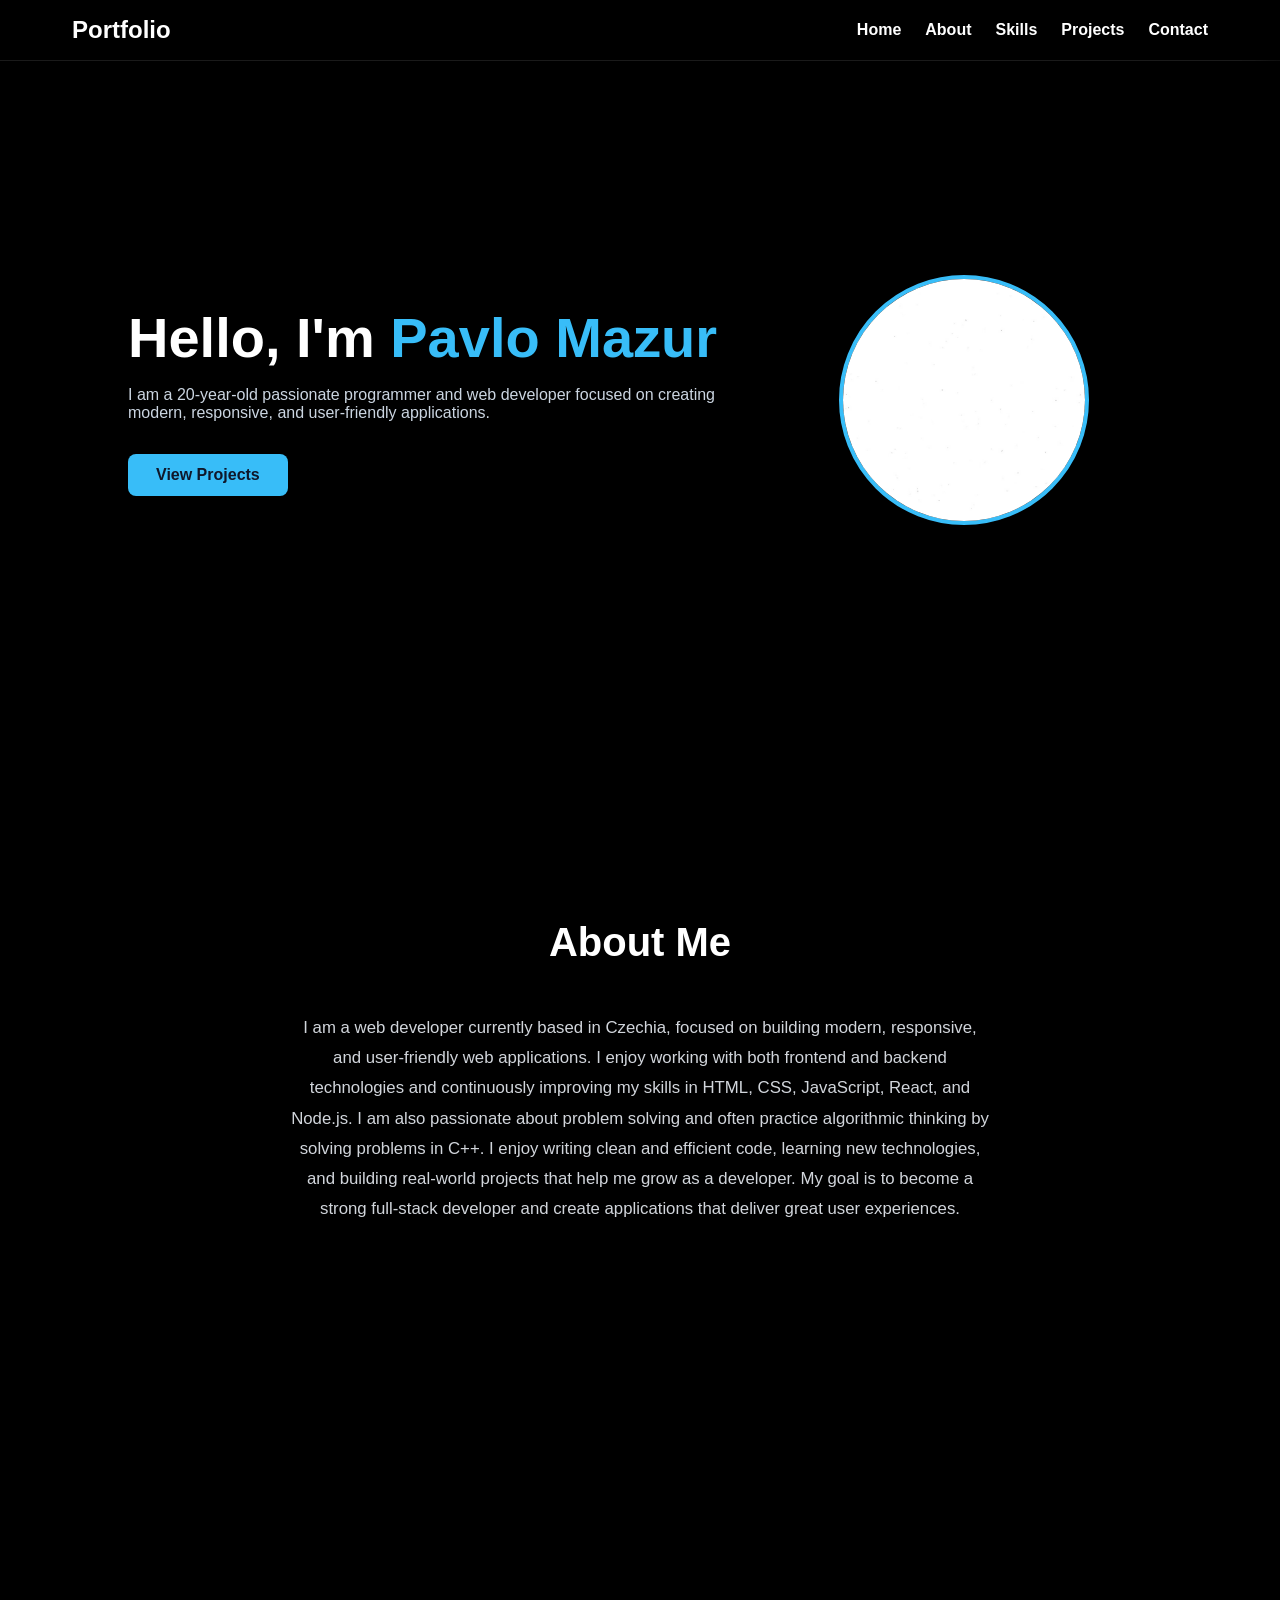
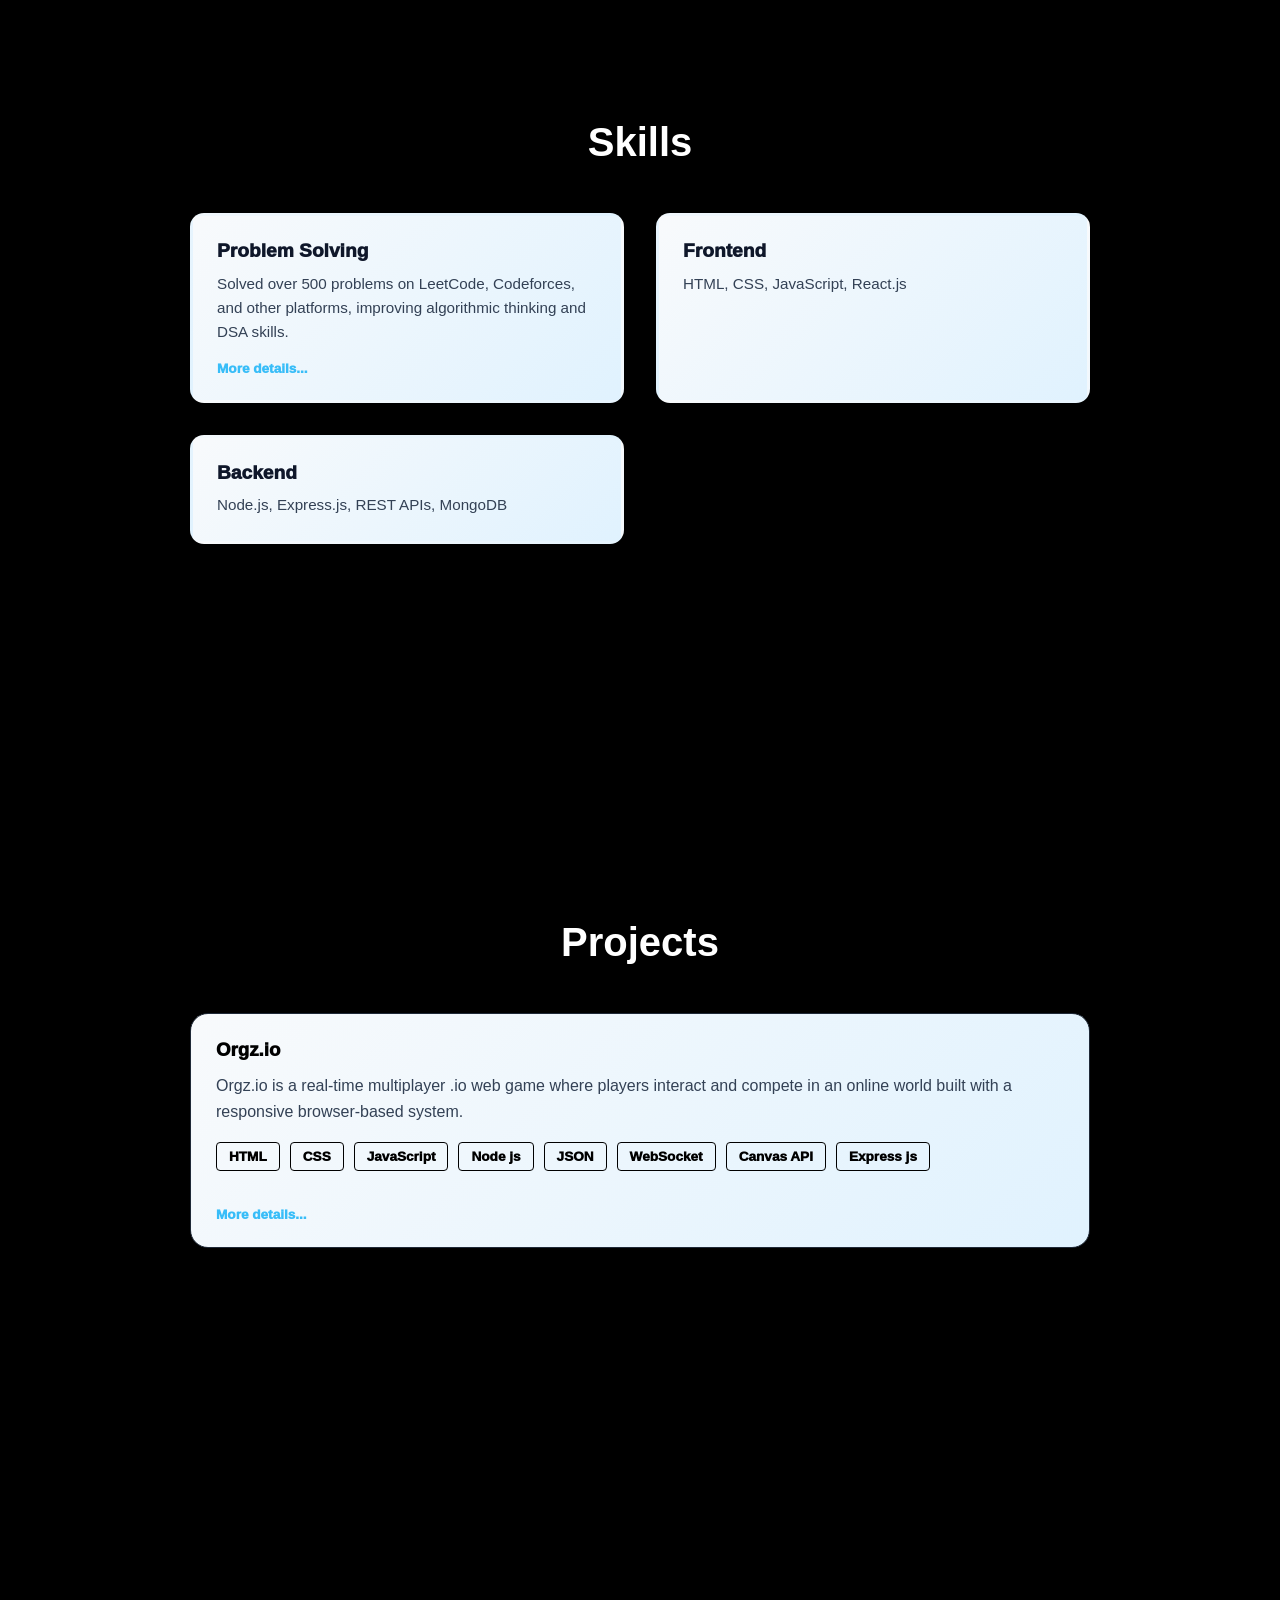
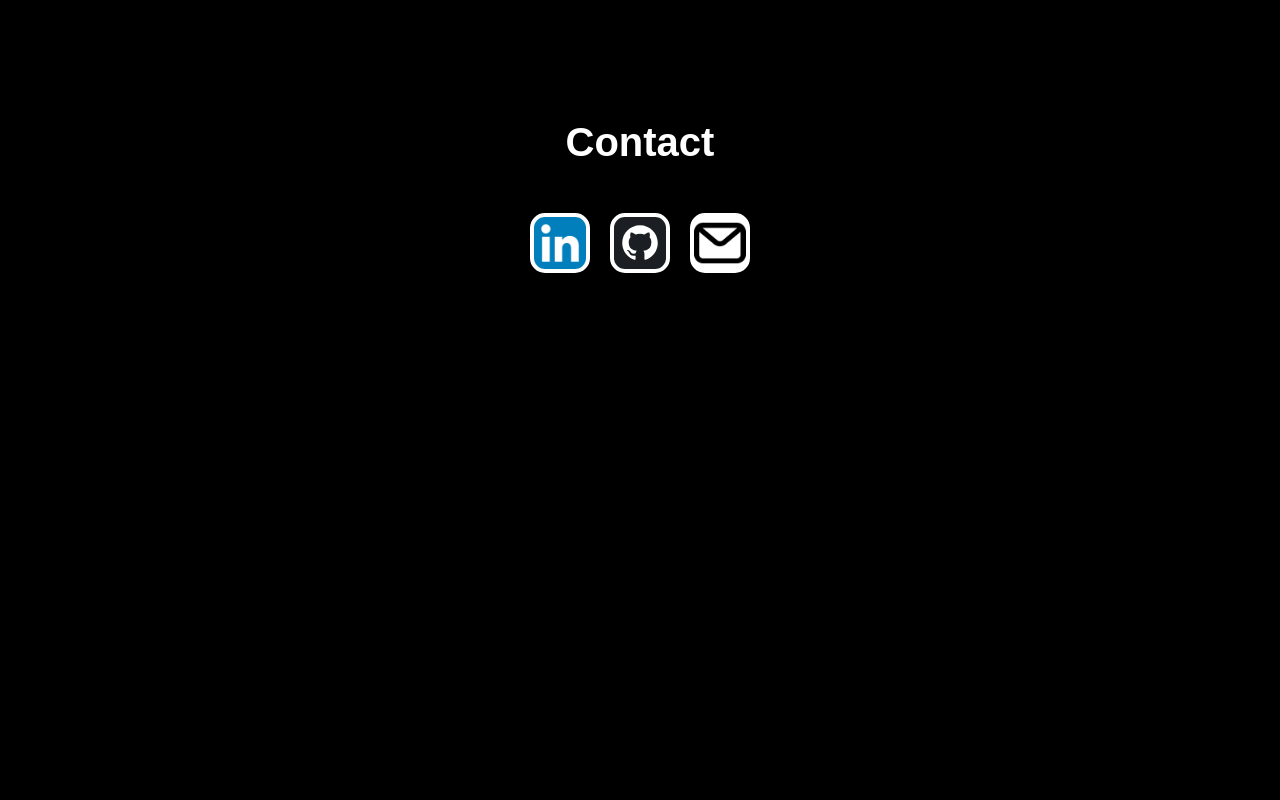
==== index.html @ 40c31b26 "rename hmtl file" ====
<!DOCTYPE html>
<html lang="en">
<head>
    <meta charset="UTF-8">
    <meta name="viewport" content="width=device-width, initial-scale=1.0">
    <title>Document</title>
    <link rel="stylesheet" href="portfolio.css">

</head>
<body>
    
  <header>
    <nav>
      <div class="logo">Portfolio</div>
      <ul class="nav-links">
        <li><a href="#home">Home</a></li>
        <li><a href="#about">About</a></li>
        <li><a href="#skills">Skills</a></li>
        <li><a href="#projects">Projects</a></li>
        <li><a href="#contact">Contact</a></li>
      </ul>
    </nav>
  </header>

  <section class="hero" id="home">
    <div class="hero-container">

        <div class="hero-text">
        <h1>Hello, I'm <span>Pavlo Mazur</span></h1>
        <p>
        I am a 20-year-old passionate programmer and web developer focused on creating modern, responsive, and user-friendly applications.
        </p>
        <a href="#projects" class="btn">View Projects</a>
        </div>

        <div class="hero-image">
        <img src="portfolio.jpg" alt="Profile">        
        </div>

    </div>
  </section>


  
  <section id="about">
    <h2 class="section-title">About Me</h2>

    <div class="about-text">
    <p>
    I am a web developer currently based in Czechia, focused on building modern, responsive, and user-friendly web applications. I enjoy working with both frontend and backend technologies and continuously improving my skills in HTML, CSS, JavaScript, React, and Node.js. I am also passionate about problem solving and often practice algorithmic thinking by solving problems in C++.

    I enjoy writing clean and efficient code, learning new technologies, and building real-world projects that help me grow as a developer. My goal is to become a strong full-stack developer and create applications that deliver great user experiences.
    </p>
    </div>
  </section>







  <section id="skills">
    
    <h2 class="section-title">Skills</h2>

    <div class="skills-container">

        <div class="skills-grid">

            <div class="skill-card">
                <h3>Problem Solving</h3>
                <p>
                Solved over 500 problems on LeetCode, Codeforces, and other platforms,
                improving algorithmic thinking and DSA skills.
                </p>
                <div class="skill-card-more-container">
                    <span class="skill-card-more">More details...</span>
                </div>
            </div>
            <div class="skill-card">
                <h3>Frontend</h3>
                <p>
                HTML, CSS, JavaScript, React.js
                </p>
            </div>
            <div class="skill-card">
                <h3>Backend</h3>
                <p>
                    Node.js, Express.js, REST APIs, MongoDB
                </p>
            </div>



        </div>

    </div>

  </section>

  <div class="skill-popup" id="skill-popup">
      <div class="skill-close-popup" id="skill-close-popup">✕</div>

      <h3>Problem Solving</h3>

      <div class="code-block">
          <h2>LeetCode</h2>
          <img src="images/code/leetcode.png" alt="LeetCode profile screenshot">
      </div>

      <div class="code-description">
          <p>
            Problem-solving practice focused on algorithms and data structures using LeetCode. 
            Solutions are mainly written in <strong>JavaScript</strong> with an emphasis on logic and efficiency.
          </p>

          <p>
              Profile: 
              <a href="https://leetcode.com/u/EpoXD/" target="_blank">
                  https://leetcode.com/u/EpoXD/
              </a>
          </p>
      </div>

      <div class="code-block">
          <h2>Codeforces</h2>
          <img src="images/code/codeforces.png" alt="LeetCode profile screenshot">
      </div>

      <div class="code-description">
          <p>
            Competitive programming practice focused on algorithms and problem solving using Codeforces.
            Solutions are mainly written in <strong>C++</strong> with an emphasis on performance and optimization.
          </p>

          <p>
              Profile: 
              <a href="https://codeforces.com/profile/EpoXD" target="_blank">
                  https://codeforces.com/profile/EpoXD
              </a>
          </p>
      </div>
  </div>





  <section id="projects">
    <h2 class="section-title">Projects</h2>

    <div class="projects-container">
      <div class="projects-grid">

        <div class="project-card">
          <h3>Orgz.io</h3>

          <p>
          Orgz.io is a real-time multiplayer .io web game where players interact and compete in an online world built with a responsive browser-based system.
          </p>

          <div class="project-tech">
            <span>HTML</span>
            <span>CSS</span>
            <span>JavaScript</span>
            <span>Node js</span>
            <span>JSON</span>
            <span>WebSocket</span>
            <span>Canvas API</span>
            <span>Express js</span>


          </div>

          <div class="project-links">

            <div class="skill-card-more-container">
                <span class="skill-card-more" id="project-card-more">More details...</span>
            </div>



            <!-- <a href="#" target="_blank" class="github">
              <img src="images/icons/github.svg"class="github-icon">
            </a> -->
          </div>
        </div>
      </div>
    </div>
  </section>

  <div class="project-popup" id="project-popup">
    <div class="project-close-popup" id="project-close-popup">✕</div>

    <img src="images/logo.png" class="popup-image-h1">
    <p>
        Multiplayer browser game developed from scratch over 6 months.
        Built with <strong>20,000+ lines</strong> of code and <strong>100+ sprites</strong>, featuring real-time multiplayer gameplay and custom
        game systems.
        <br><br>
    </p>

    <div class="video-container">
        <video controls>
            <source src="videos/gameplay.mp4" type="video/mp4">
        </video>
    </div>

    <a href="https://orgz.io/" target="_blank" class="btn">
        Visit orgz.io
    </a>
    
    <h3>Mobs</h3>
    <div class="mob-gallery">
        <div class="mob-card">
            <img src="images/mobs/baby_slime.png">
            <span>Slime</span>
        </div>
        <div class="mob-card">
            <img src="images/mobs/mushroom.png">
            <span>Mushroom</span>
        </div>
        <div class="mob-card">
            <img src="images/mobs/wolf.png">
            <span>Wolf</span>
        </div>
        <div class="mob-card">
            <img src="images/mobs/tree.png">
            <span>Tree</span>
        </div>
        <div class="mob-card">
            <img src="images/mobs/crab.png">
            <span>Crab</span>
        </div>
        <div class="mob-card">
            <img src="images/mobs/jellyfish.png">
            <span>Jellyfish</span>
        </div>
        <div class="mob-card">
            <img src="images/mobs/starfish.png">
            <span>Starfish</span>
        </div>
        <div class="mob-card">
            <img src="images/mobs/orca.png">
            <span>Orca</span>
        </div>
        <div class="mob-card">
            <img src="images/mobs/golem.png">
            <span>Golem</span>
        </div>
    </div>

    <h3>Mob System</h3>
    <div class="code-block">
        <h2>Mob Velocity</h2>
        <img src="images/code/mob_velocity.png">
    </div>
    <div class="code-block">
        <h2>Mob Configuration</h2>
        <img src="images/code/mob_configuration.png">
    </div>
    <div class="code-description">
        <p>
            The mob system is responsible for all enemy behavior in the game.
            It handles spawning, movement, combat logic, and interactions with players.
        </p>

        <p>
            Each mob has its own attributes such as health, damage, speed, and AI behavior.
            Some mobs are passive, while others actively chase and attack players.
        </p>

        <p>
            The system is fully integrated with the multiplayer backend, ensuring that
            all enemy actions are synchronized across all connected clients in real time.
        </p>
    </div>


    <h3>Weapon</h3>
    <div class="weapon-gallery">
        <div class="weapon-card">
            <img src="images/weapon/sword0.png">
            <span>Sword 1</span>
        </div>
        <div class="weapon-card">
            <img src="images/weapon/sword1.png">
            <span>Sword 2</span>
        </div>
        <div class="weapon-card">
            <img src="images/weapon/sword2.png">
            <span>Sword 3</span>
        </div>
        <div class="weapon-card">
            <img src="images/weapon/sword3.png">
            <span>Sword 4</span>
        </div>
        <div class="weapon-card">
            <img src="images/weapon/sword4.png">
            <span>Sword 5</span>
        </div>
        <div class="weapon-card">
            <img src="images/weapon/sword5.png">
            <span>Sword 6</span>
        </div>
        <div class="weapon-card">
            <img src="images/weapon/sword6.png">
            <span>Sword 7</span>
        </div>
        <div class="weapon-card">
            <img src="images/weapon/sword7.png">
            <span>Sword 8</span>
        </div>
        <div class="weapon-card">
            <img src="images/weapon/sword8.png">
            <span>Sword 9</span>
        </div>
        <div class="weapon-card">
            <img src="images/weapon/sword9.png">
            <span>Sword 10</span>
        </div>
        <div class="weapon-card">
            <img src="images/weapon/sword10.png">
            <span>Sword 11</span>
        </div>
        <div class="weapon-card">
            <img src="images/weapon/sword11.png">
            <span>Sword 12</span>
        </div>
        <div class="weapon-card">
            <img src="images/weapon/sword12.png">
            <span>Sword 13</span>
        </div>
    </div>

    <h3>Weapon System</h3>
    <div class="code-block">
        <h2>Weapon Hit</h2>
        <img src="images/code/weapon_hit.png">
    </div>
    <div class="code-block">
        <h2>Weapon Configuration</h2>
        <img src="images/code/weapon_configuration.png">
    </div>
    <div class="code-description">
    <p>
        The weapon system handles all player attack logic, including hit detection,
        damage calculation, and weapon behavior configuration.
    </p>
    <p>
        The <strong>Weapon Hit</strong> function is responsible for detecting collisions
        between weapons and entities, applying damage, and triggering effects such
        as knockback or hit animations.
    </p>

    <p>
        The <strong>Weapon Configuration</strong> defines each weapon’s properties such as
        attack speed, damage values, range, and special effects, allowing easy balancing
        and customization of different weapon types.
    </p>

    <p>
        Together, these systems ensure responsive combat and flexible weapon design
        that can be expanded with new mechanics in the future.
    </p>

    </div>


    <h3>Stats</h3>
    <img src="images/game/stats.png" class="popup-image">

    
    <h3>Gauges</h3>
    <img src="images/game/gauges.png" class="popup-image">


    <h3>Render</h3>
    <div class="code-block">
        <h2>Render Resolution</h2>
        <img src="images/code/render_resolution.png">
    </div>
    <div class="code-block">
        <h2>Render Update Loop</h2>
        <img src="images/code/render_update_loop.png">
    </div>
    <div class="code-description">
        <p>
            The render system is responsible for drawing all game elements to the screen, including players, objects, and the environment.
        </p>

        <p>
            It runs separately from the game logic to ensure smooth and consistent frame updates, typically based on the current frame rate.
        </p>

        <p>
            The <strong>render resolution system</strong> controls how the game is displayed on different screen sizes, ensuring visuals stay sharp and properly scaled.
        </p>

        <p>
            The <strong>render update loop</strong> continuously redraws the scene based on updated game states, keeping visuals synchronized with gameplay changes.
        </p>

        <p>
            Together, these systems ensure smooth performance and visually consistent gameplay across all devices.
        </p>
    </div>


    <h3>Anticheat</h3>
    <div class="code-block">
        <h2>Anticheat Obfuscator Input</h2>
        <img src="images/code/obfuscator_input.png">
    </div>
    <div class="code-block">
        <h2>Anticheat Obfuscator Output</h2>
        <img src="images/code/obfuscator_output.png">
    </div>
    <div class="code-description">
        <p>
            The anticheat system is designed to protect the game from unauthorized modifications and suspicious behavior by analyzing and securing core scripts.
        </p>

        <p>
            The <strong>obfuscator input</strong> represents the original source code before protection is applied. This version is readable and structured for development purposes.
        </p>

        <p>
            The <strong>obfuscator output</strong> shows the processed result after obfuscation, where the code is transformed into a more complex and harder-to-understand format to prevent reverse engineering.
        </p>

        <p>
            This system helps improve security by making it significantly more difficult for exploiters to modify or analyze the game’s internal logic.
        </p>
    </div>





    <h3>GUI</h3>
    <div class="code-block">
        <h2>GUI Controller</h2>
        <img src="images/code/gui_controller.png">
    </div>
    <div class="code-block">
        <h2>GUI Layout</h2>
        <img src="images/code/gui_layout.png">
    </div>
    <div class="code-block">
        <h2>GUI Element</h2>
        <img src="images/code/gui_element.png">
    </div>
    <div class="code-block">
        <h2>Gui List Files</h2>
        <img src="images/code/gui_list_files.png">
    </div>
    <div class="code-description">
        <p>
            The GUI system handles all in-game interface elements, including menus, panels, and interactive components. It is designed to be modular and easy to manage.
        </p>

        <p>
            The <strong>GUI Controller</strong> manages overall interface logic, including opening, closing, and switching between different UI screens.
        </p>

        <p>
            The <strong>GUI Layout</strong> defines how interface elements are structured and positioned on the screen to ensure a consistent user experience.
        </p>

        <p>
            The <strong>GUI Elements</strong> represent individual UI components such as buttons, panels, and text fields, each responsible for specific interactions.
        </p>

        <p>
            The <strong>GUI List Files</strong> system organizes and stores UI-related files, making the interface scalable and easier to maintain across the project.
        </p>

        <p>
            Together, these systems form a flexible and modular GUI architecture that supports clean design and efficient UI management.
        </p>
    </div>


    <h3>Register System</h3>
    <img src="images/register.png" class="popup-image">
    <h3>Login System</h3>
    <img src="images/login.png" class="popup-image">


    <h3>Utils</h3>
    <div class="code-block">
        <h2>Vector</h2>
        <img src="images/code/utils_vector.png">
    </div>
    <div class="code-block">
        <h2>Math</h2>
        <img src="images/code/utils_math.png">
    </div>

    <div class="code-description">
        <p>
            The Utils module provides reusable helper functions for vector math and general calculations, improving code reusability and simplifying core systems.
        </p>
    </div>

  </div>


  <section id="contact">

      <h2 class="section-title">Contact</h2>

      <div class="contact-bottom">
            <a href="https://www.linkedin.com/in/pavlo-mazur-80b29b411/" target="_blank" class="social-icon">
                <img src="images/icons/linkedIn.png">
            </a>
            <a href="https://github.com/PavloMazurGit" target="_blank" class="social-icon">
                <img src="images/icons/github.svg">
            </a>
            <a href="mailto:pavlomazur19@gmail.com" class="social-icon">
                <img src="images/icons/gmail.png">
            </a>
      </div>

  </section>


  <script src="portfolio.js"></script>

</body>


</html>
---- portfolio.css ----
* {
    margin: 0;
    padding: 0;
    box-sizing: border-box;
    scroll-behavior: smooth;

}

body {
    font-family: 'Poppins', sans-serif;
    background: #000000;
    color: #ffffff;
}

body.no-scroll {
    overflow: hidden;
}

::-webkit-scrollbar {
    width: 12px;
}

::-webkit-scrollbar-thumb {
    background: white;
    border-radius: 10px;
}

::-webkit-scrollbar-track {
    background: rgb(22, 22, 22);
}

/* SECTION */

section {
    height: 800px;
    padding: 120px 10%;
}

.section-title {
    text-align: center;
    font-size: 2.5rem;
    margin-bottom: 3rem;
    font-weight: 700;
    color: white;
}

/* HEADER */

header {
    position: fixed;
    width: 100%;
    top: 0;
    left: 0;
    background: rgba(0, 0, 0, 1);
    backdrop-filter: blur(10px);
    z-index: 1000;
    border-bottom: 1px solid rgba(255,255,255,0.1);
}

nav {
    max-width: 1200px;
    margin: auto;
    display: flex;
    justify-content: space-between;
    align-items: center;
    padding: 1rem 2rem;
}

.logo {
    font-size: 1.5rem;
    font-weight: 700;
}

.nav-links {
    display: flex;
    gap: 1.5rem;
    list-style: none;
}

.nav-links a {
    text-decoration: none;
    color: white;
    transition: 0.3s;
    font-weight: 600;

}

.nav-links a:hover {
    color: #38bdf8;
} 

/* HERO SECTION */

.hero {
    display: flex;
    align-items: center;
    justify-content: space-between;
    gap: 3rem;
    flex-wrap: wrap;
}

.hero-container {
    max-width: 1100px;
    width: 100%;
    display: flex;
    align-items: center;
    justify-content: space-between;
    gap: 3rem;
    margin: 0 auto;
}

.hero-text h1 {
    font-size: 3.5rem;
    margin-bottom: 1rem;
}

.hero-text h1 span {
    color: #38bdf8;
}

.hero-text p {
    max-width: 600px;
    color: #cbd5e1;
    margin-bottom: 2rem;
}

.btn {
    display: inline-block;
    padding: 12px 28px;
    background: #38bdf8;
    color: #0f172a;
    text-decoration: none;
    border-radius: 8px;
    font-weight: 600;
    transition: 0.3s;
}

.btn:hover {
    transform: translateY(-3px);
    background: #0ea5e9;
}

.hero-image {
    flex: 1;
    display: flex;
    justify-content: center;
}

.hero-image img {
    width: 250px;
    height: 250px;
    object-fit: cover;
    border-radius: 50%;
    border: 4px solid #38bdf8;
}

/* ABOUT SECTION */

.about-text {
    max-width: 700px;
    margin: auto;
    text-align: center;
    line-height: 1.8;
    font-size: 1.05rem;
    color: #d1d5db;
}

.about-text p {
    margin-bottom: 20px;
}

/* SKILL SECTION */

.skills-container {
    max-width: 900px;
    margin: 0 auto;
}

.skills-grid {
    display: grid;
    grid-template-columns: repeat(auto-fit, minmax(280px, 1fr));
    gap: 2rem;
}

.skill-card-more-container {
    display: flex;
}

.skill-card {
    background: linear-gradient(135deg, #f8fafc, #e0f2fe);
    padding: 1.5rem;
    border-radius: 14px;
    border: 3px solid transparent;
    transition: all 0.3s ease;
    width: 100%;
    height: 100%;

}

.skill-card:hover {
    transform: translateY(-6px);
    border: 3px solid #38bdf8;
}

.skill-card h3 {
    margin: 0 0 0.6rem;
    font-size: 1.2rem;
    color: #0f172a;
    font-weight: 1000;
}

.skill-card p {
    margin: 0;
    font-size: 0.95rem;
    line-height: 1.6;
    color: #334155;
}
.skill-card-more {
    display: block;
    margin-top: 1rem;
    font-size: 0.85rem;
    font-weight: 1000;
    color: #38bdf8;
    transition: all 0.3s ease;
    user-select: none;
}

.skill-card-more:hover {
    cursor: pointer;
    transform: scale(1.05);
}

.skill-card-more:active {
    transform: scale(0.85); 
}

.skill-card:hover {
    box-shadow: 0 0 12px #38bdf8;
    transition: all 0.3s ease;
}

/* SKILL POPUP */

.skill-popup {
    position: fixed;
    top: 0;
    right: -50%;
    width: 50%;
    height: 100vh;

    background: black;
    color: white;

    padding: 40px;
    z-index: 1000;
    border-left: 12px solid rgba(255,255,255,0.1);

    transition: right 0.35s ease;
    box-shadow: -10px 0 25px rgba(0,0,0,0.3);

    overflow-y: auto;

    display: flex;
    flex-direction: column;
    align-items: center;    
    text-align: center;
}

.skill-popup.active {
    right: 0;
}

.skill-close-popup {
    position: absolute;
    top: 20px;
    right: 20px;

    background: transparent;
    border: none;

    color: white;
    font-size: 2rem;
    font-weight: 1000;

    cursor: pointer;
}

.skill-popup h2 {
    margin-bottom: 20px;
    color: #38bdf8;
}

.skill-popup p {
    line-height: 1.8;
    color: #cbd5e1;
}

.skill-popup h3 {
    margin-top: 40px;
    margin-bottom: 10px;
    font-size: 2rem;
    font-weight: 1000;
}

/* PROJECT SECTION */

.projects-container {
    max-width: 900px;
    margin: 0 auto;
}

.project-grid {
    display: grid;
    grid-template-columns: repeat(auto-fit, minmax(280px, 1fr));
    gap: 2rem;
}


.project-card {
    background: linear-gradient(135deg, #f8fafc, #e0f2fe);
    padding: 25px;
    border-radius: 18px;
    transition: 0.3s ease;
    border: 1px solid #1f2937;
}

.project-card:hover {
    border-color: #38bdf8;
    box-shadow: 0 0 15px rgba(56, 189, 248, 0.3);
}

.project-card h3 {
    margin-bottom: 12px;
    color: black;
    font-weight: 1000;
}

.project-card p {
    color: #334155;
    line-height: 1.6;
    margin-bottom: 18px;
}

.project-tech {
    display: flex;
    gap: 10px;
    flex-wrap: wrap;
    margin-bottom: 20px;
}

.project-tech span {
    padding: 6px 12px;
    border: 1px solid black;
    border-radius: 4px;
    font-size: 0.85rem;
    font-weight: 1000;
    color: black;
}

.project-links {
    display: flex;
    gap: 15px;
}

.project-links a {
    display: flex;
    align-items: center;
    gap: 8px;
    transition: 0.2s ease;
}
.project-info-btn {
    cursor: pointer;
    display: flex;
    align-items: center;
}

/* PROJECT POPUP */

.project-popup {
    position: fixed;
    top: 0;
    right: -50%;
    width: 50%;
    height: 100vh;

    background: black;
    color: white;

    padding: 40px;
    z-index: 1000;
    border-left: 12px solid rgba(255,255,255,0.1);

    transition: right 0.35s ease;
    box-shadow: -10px 0 25px rgba(0,0,0,0.3);

    overflow-y: auto;

    display: flex;
    flex-direction: column;
    align-items: center;    
    text-align: center;
}

.project-popup.active {
    right: 0;
}

.project-close-popup {
    position: absolute;
    top: 20px;
    right: 20px;

    background: transparent;
    border: none;

    color: white;
    font-size: 2rem;
    font-weight: 1000;

    cursor: pointer;
}

.project-popup h2 {
    margin-bottom: 20px;
    color: #38bdf8;
}

.project-popup p {
    line-height: 1.8;
    color: #cbd5e1;
}

.video-container video {
    width: 100%;
    max-width: 900px;
    border-radius: 10px;
    margin-bottom: 2rem;
}

.popup-image {
    width: 100%;
    max-width: 600px;
    border-radius: 10px;
    margin: 10px 0 20px;
}

.popup-image-h1 {
    width: 100%;
    max-width: 400px;
    border-radius: 10px;
    margin: 10px 0 20px;
}

.popup-image-h2 {
    width: 100%;
    max-width: 300px;
    border-radius: 10px;
    margin: 10px 0 20px;
}

.popup-image-h3 {
    width: 100%;
    max-width: 200px;
    border-radius: 10px;
    margin: 10px 0 20px;
}

.project-popup h3 {
    margin-top: 40px;
    margin-bottom: 10px;
    font-size: 2rem;
    font-weight: 1000;
}

.project-popup p {
    margin-bottom: 30px;
    line-height: 1.6;
}

.mob-gallery {
    display: grid;
    grid-template-columns: repeat(auto-fit, minmax(140px, 1fr));
    gap: 20px;
    margin-top: 20px;
}

.mob-card {
    display: flex;
    flex-direction: column;
    align-items: center;
    text-align: center;
}

.mob-card img {
    width: 150px;
    height: 150px;
    object-fit: contain;
    transition: transform 0.2s ease;
}

.mob-card img:hover {
    transform: scale(1.1);
}

.mob-card span {
    margin-top: 8px;
    font-size: 14px;
    font-weight: 600;
    color: white;
}

.code-block {
    margin-top: 15px;
    text-align: center;
}

.code-block img {
    width: 100%;
    max-width: 650px;
    border-radius: 10px;
}

.code-description {
    margin-top: 15px;
    line-height: 1.6;
    color: rgba(255, 255, 255, 0.85);
    font-size: 14px;
}

.code-description p {
    margin-bottom: 10px;
}
.code-description a {
    color: white;
    text-decoration: none;
}

.weapon-gallery {
    display: grid;
    grid-template-columns: repeat(auto-fit, minmax(140px, 1fr));
    gap: 20px;
    margin-top: 20px;
}

.weapon-card {
    display: flex;
    flex-direction: column;
    align-items: center;
    text-align: center;
}

.weapon-card img {
    width: 150px;
    height: 150px;
    object-fit: contain;
    transition: transform 0.2s ease;
}

.weapon-card img:hover {
    transform: scale(1.1);
}

.weapon-card span {
    margin-top: 8px;
    font-size: 14px;
    font-weight: 600;
    color: white;
}

/* ICON */

.icon {
    width: 35px;
    height: 35px;
    object-fit: cover;
    border-radius: 50%;
}

.icon:hover {
    transform: scale(1.1);
}

.icon:active {
    transform: scale(0.95);
}

.github {
    margin-left: auto;   
}

.github-icon {
    width: 50px;
    height: 50px;
    object-fit: cover;
    border-radius: 50%;
    transition: 0.2s ease;

}

.github-icon:hover {
    transform: translateY(-2px) scale(1.1);
}

.github-icon:active {
    transform: scale(0.95);
}

/* CONTACT SECTION */

.contact-bottom {
    display: flex;
    justify-content: center;
    margin-top: 40px;
    gap: 20px;
}

.social-icon img {
    border: 4px solid rgb(255, 255, 255);
    border-radius: 25%;
    width: 60px;
    height: 60px;
    transition: 0.3s;
    background-color: white;
}

.social-icon img:hover {
    transform: translateY(-5px) scale(1.1);
}
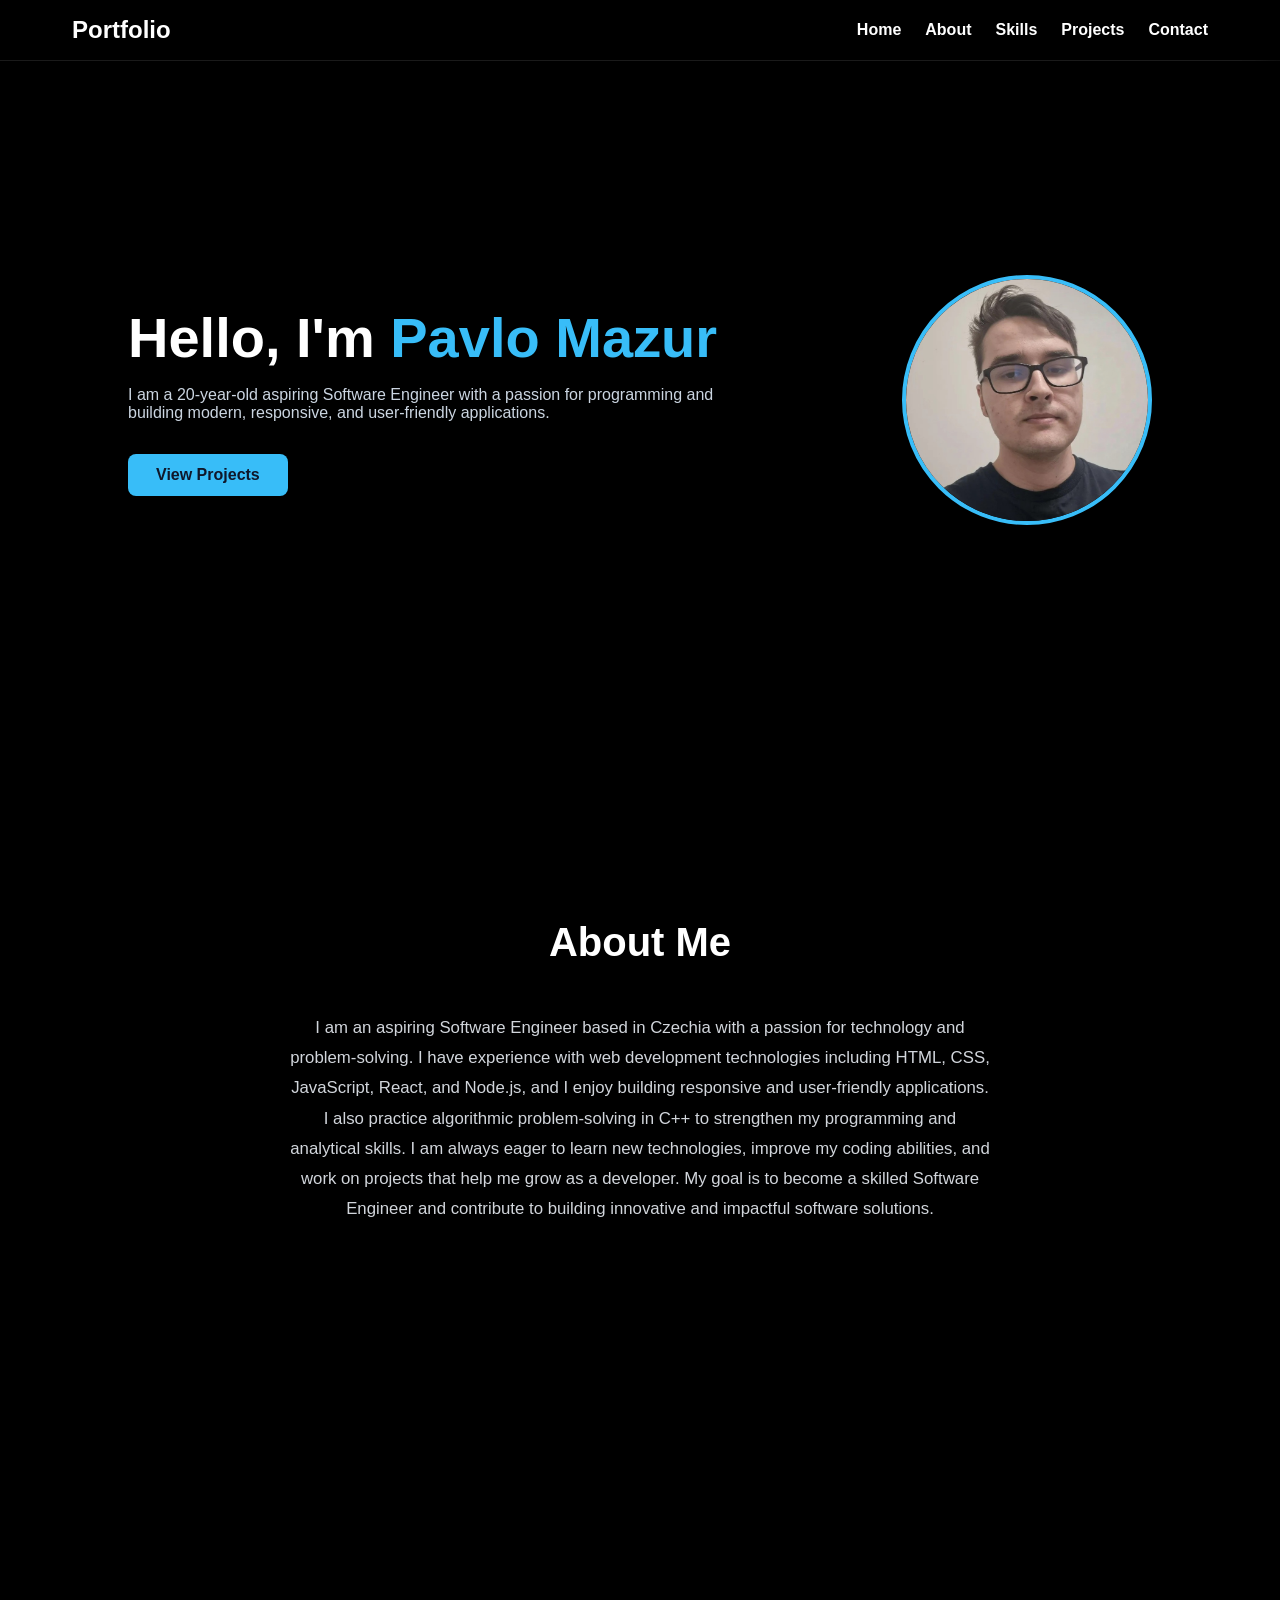
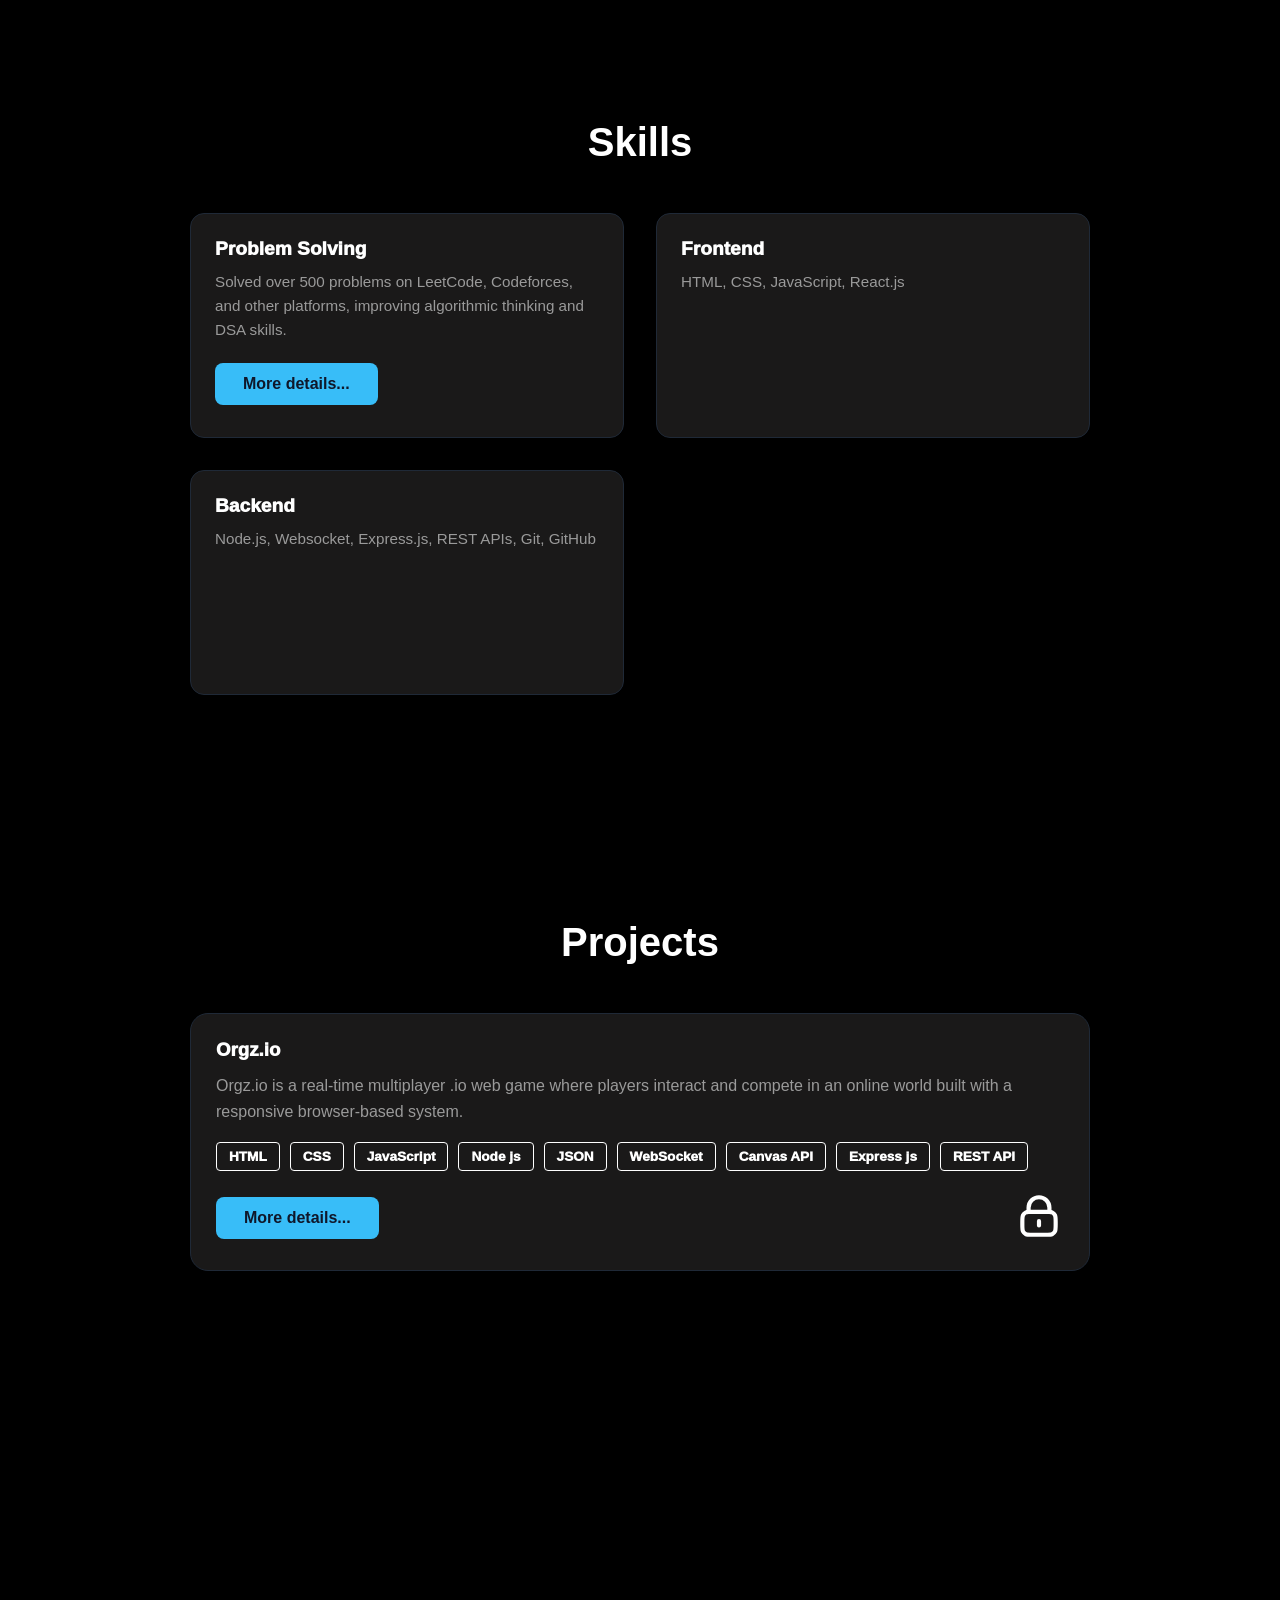
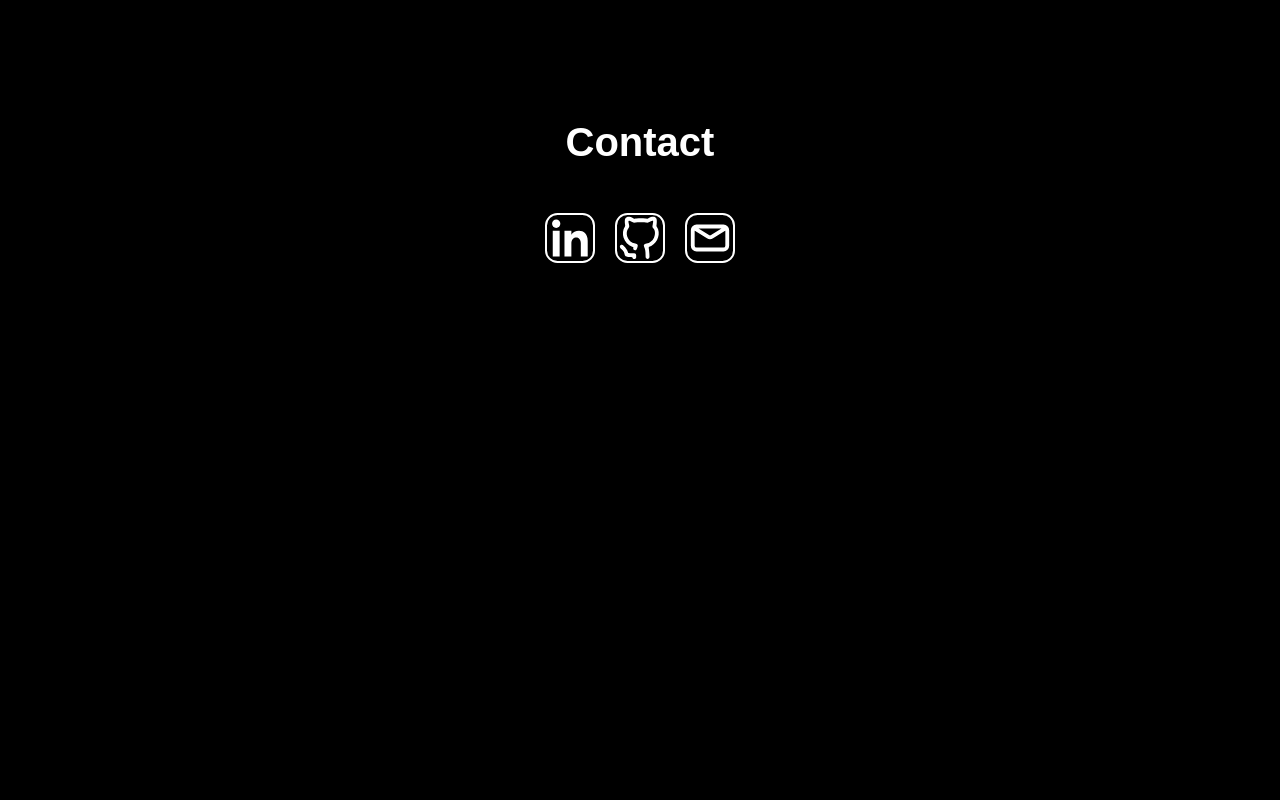
==== commit f8ed9115: "updated" ====
--- a/index.html
+++ b/index.html
@@ -28,28 +28,29 @@
         <div class="hero-text">
         <h1>Hello, I'm <span>Pavlo Mazur</span></h1>
         <p>
-        I am a 20-year-old passionate programmer and web developer focused on creating modern, responsive, and user-friendly applications.
+        I am a 20-year-old aspiring Software Engineer with a passion for programming and building modern, responsive, and user-friendly applications.
         </p>
         <a href="#projects" class="btn">View Projects</a>
         </div>
 
         <div class="hero-image">
-        <img src="portfolio.jpg" alt="Profile">        
+        <img src="portfolio.png" alt="Profile">        
         </div>
 
     </div>
   </section>
 
 
-  
   <section id="about">
     <h2 class="section-title">About Me</h2>
 
     <div class="about-text">
     <p>
-    I am a web developer currently based in Czechia, focused on building modern, responsive, and user-friendly web applications. I enjoy working with both frontend and backend technologies and continuously improving my skills in HTML, CSS, JavaScript, React, and Node.js. I am also passionate about problem solving and often practice algorithmic thinking by solving problems in C++.
-
-    I enjoy writing clean and efficient code, learning new technologies, and building real-world projects that help me grow as a developer. My goal is to become a strong full-stack developer and create applications that deliver great user experiences.
+    I am an aspiring Software Engineer based in Czechia with a passion for technology and problem-solving. I have experience with web development technologies including HTML, CSS, JavaScript, React, and Node.js, and I enjoy building responsive and user-friendly applications.
+
+    I also practice algorithmic problem-solving in C++ to strengthen my programming and analytical skills. I am always eager to learn new technologies, improve my coding abilities, and work on projects that help me grow as a developer.
+
+    My goal is to become a skilled Software Engineer and contribute to building innovative and impactful software solutions.
     </p>
     </div>
   </section>
@@ -74,22 +75,20 @@
                 Solved over 500 problems on LeetCode, Codeforces, and other platforms,
                 improving algorithmic thinking and DSA skills.
                 </p>
-                <div class="skill-card-more-container">
-                    <span class="skill-card-more">More details...</span>
+                <span class="btn" id="skill-more-details">More details...</span>
+            </div>
+                <div class="skill-card">
+                    <h3>Frontend</h3>
+                    <p>
+                    HTML, CSS, JavaScript, React.js
+                    </p>
                 </div>
-            </div>
-            <div class="skill-card">
-                <h3>Frontend</h3>
-                <p>
-                HTML, CSS, JavaScript, React.js
-                </p>
-            </div>
-            <div class="skill-card">
-                <h3>Backend</h3>
-                <p>
-                    Node.js, Express.js, REST APIs, MongoDB
-                </p>
-            </div>
+                <div class="skill-card">
+                    <h3>Backend</h3>
+                    <p>
+                        Node.js, Websocket, Express.js, REST APIs, Git, GitHub
+                    </p>
+                </div>
 
 
 
@@ -169,21 +168,22 @@
             <span>WebSocket</span>
             <span>Canvas API</span>
             <span>Express js</span>
+            <span>REST API</span>
 
 
           </div>
 
           <div class="project-links">
 
-            <div class="skill-card-more-container">
-                <span class="skill-card-more" id="project-card-more">More details...</span>
-            </div>
-
-
-
-            <!-- <a href="#" target="_blank" class="github">
-              <img src="images/icons/github.svg"class="github-icon">
-            </a> -->
+              <div class="btn" id="project-more-details">More details...</div>
+              
+                
+                <div class="lock-icon">
+                    <span class="tooltip">Private source</span>
+
+
+                    <svg viewBox="0 0 24 24" fill="none" xmlns="http://www.w3.org/2000/svg"><g id="SVGRepo_bgCarrier" stroke-width="0"></g><g id="SVGRepo_tracerCarrier" stroke-linecap="round" stroke-linejoin="round"></g><g id="SVGRepo_iconCarrier"> <path d="M12 14.5V16.5M7 10.0288C7.47142 10 8.05259 10 8.8 10H15.2C15.9474 10 16.5286 10 17 10.0288M7 10.0288C6.41168 10.0647 5.99429 10.1455 5.63803 10.327C5.07354 10.6146 4.6146 11.0735 4.32698 11.638C4 12.2798 4 13.1198 4 14.8V16.2C4 17.8802 4 18.7202 4.32698 19.362C4.6146 19.9265 5.07354 20.3854 5.63803 20.673C6.27976 21 7.11984 21 8.8 21H15.2C16.8802 21 17.7202 21 18.362 20.673C18.9265 20.3854 19.3854 19.9265 19.673 19.362C20 18.7202 20 17.8802 20 16.2V14.8C20 13.1198 20 12.2798 19.673 11.638C19.3854 11.0735 18.9265 10.6146 18.362 10.327C18.0057 10.1455 17.5883 10.0647 17 10.0288M7 10.0288V8C7 5.23858 9.23858 3 12 3C14.7614 3 17 5.23858 17 8V10.0288" stroke="currentColor" stroke-width="2" stroke-linecap="round" stroke-linejoin="round"></path> </g></svg>
+                </div>
           </div>
         </div>
       </div>
@@ -514,13 +514,15 @@
 
       <div class="contact-bottom">
             <a href="https://www.linkedin.com/in/pavlo-mazur-80b29b411/" target="_blank" class="social-icon">
-                <img src="images/icons/linkedIn.png">
-            </a>
+                <svg viewBox="0 0 20 20" xmlns="http://www.w3.org/2000/svg" fill="currentColor"><g id="SVGRepo_bgCarrier" stroke-width="0"></g><g id="SVGRepo_tracerCarrier" stroke-linecap="round" stroke-linejoin="round"></g><g id="SVGRepo_iconCarrier"> <rect x="0" fill="none" width="20" height="20"></rect> <g> <path d="M2.5 18h3V6.9h-3V18zM4 2c-1 0-1.8.8-1.8 1.8S3 5.6 4 5.6s1.8-.8 1.8-1.8S5 2 4 2zm6.6 6.6V6.9h-3V18h3v-5.7c0-3.2 4.1-3.4 4.1 0V18h3v-6.8c0-5.4-5.7-5.2-7.1-2.6z"></path> </g> </g></svg>            </a>
             <a href="https://github.com/PavloMazurGit" target="_blank" class="social-icon">
-                <img src="images/icons/github.svg">
+                <svg viewBox="0 0 24 24" fill="none" xmlns="http://www.w3.org/2000/svg">
+                    <path d="M4.0744 2.9938C4.13263 1.96371 4.37869 1.51577 5.08432 1.15606C5.84357 0.768899 7.04106 0.949072 8.45014 1.66261C9.05706 1.97009 9.11886 1.97635 10.1825 1.83998C11.5963 1.65865 13.4164 1.65929 14.7213 1.84164C15.7081 1.97954 15.7729 1.97265 16.3813 1.66453C18.3814 0.651679 19.9605 0.71795 20.5323 1.8387C20.8177 2.39812 20.8707 3.84971 20.6494 5.04695C20.5267 5.71069 20.5397 5.79356 20.8353 6.22912C22.915 9.29385 21.4165 14.2616 17.8528 16.1155C17.5801 16.2574 17.3503 16.3452 17.163 16.4167C16.5879 16.6363 16.4133 16.703 16.6247 17.7138C16.7265 18.2 16.8491 19.4088 16.8973 20.4002C16.9844 22.1922 16.9831 22.2047 16.6688 22.5703C16.241 23.0676 15.6244 23.076 15.2066 22.5902C14.9341 22.2734 14.9075 22.1238 14.9075 20.9015C14.9075 19.0952 14.7095 17.8946 14.2417 16.8658C13.6854 15.6415 14.0978 15.185 15.37 14.9114C17.1383 14.531 18.5194 13.4397 19.2892 11.8146C20.0211 10.2698 20.1314 8.13501 18.8082 6.83668C18.4319 6.3895 18.4057 5.98446 18.6744 4.76309C18.7748 4.3066 18.859 3.71768 18.8615 3.45425C18.8653 3.03823 18.8274 2.97541 18.5719 2.97541C18.4102 2.97541 17.7924 3.21062 17.1992 3.49805L16.2524 3.95695C16.1663 3.99866 16.07 4.0147 15.975 4.0038C13.5675 3.72746 11.2799 3.72319 8.86062 4.00488C8.76526 4.01598 8.66853 3.99994 8.58215 3.95802L7.63585 3.49882C7.04259 3.21087 6.42482 2.97541 6.26317 2.97541C5.88941 2.97541 5.88379 3.25135 6.22447 4.89078C6.43258 5.89203 6.57262 6.11513 5.97101 6.91572C5.06925 8.11576 4.844 9.60592 5.32757 11.1716C5.93704 13.1446 7.4295 14.4775 9.52773 14.9222C10.7926 15.1903 11.1232 15.5401 10.6402 16.9905C10.26 18.1319 10.0196 18.4261 9.46707 18.4261C8.72365 18.4261 8.25796 17.7821 8.51424 17.1082C8.62712 16.8112 8.59354 16.7795 7.89711 16.5255C5.77117 15.7504 4.14514 14.0131 3.40172 11.7223C2.82711 9.95184 3.07994 7.64739 4.00175 6.25453C4.31561 5.78028 4.32047 5.74006 4.174 4.83217C4.09113 4.31822 4.04631 3.49103 4.0744 2.9938Z" fill="currentColor"/>
+                    <path d="M3.33203 15.9454C3.02568 15.4859 2.40481 15.3617 1.94528 15.6681C1.48576 15.9744 1.36158 16.5953 1.66793 17.0548C1.8941 17.3941 2.16467 17.6728 2.39444 17.9025C2.4368 17.9449 2.47796 17.9858 2.51815 18.0257C2.71062 18.2169 2.88056 18.3857 3.05124 18.5861C3.42875 19.0292 3.80536 19.626 4.0194 20.6962C4.11474 21.1729 4.45739 21.4297 4.64725 21.5419C4.85315 21.6635 5.07812 21.7352 5.26325 21.7819C5.64196 21.8774 6.10169 21.927 6.53799 21.9559C7.01695 21.9877 7.53592 21.998 7.99999 22.0008C8.00033 22.5527 8.44791 23.0001 8.99998 23.0001C9.55227 23.0001 9.99998 22.5524 9.99998 22.0001V21.0001C9.99998 20.4478 9.55227 20.0001 8.99998 20.0001C8.90571 20.0001 8.80372 20.0004 8.69569 20.0008C8.10883 20.0026 7.34388 20.0049 6.67018 19.9603C6.34531 19.9388 6.07825 19.9083 5.88241 19.871C5.58083 18.6871 5.09362 17.8994 4.57373 17.2891C4.34391 17.0194 4.10593 16.7834 3.91236 16.5914C3.87612 16.5555 3.84144 16.5211 3.80865 16.4883C3.5853 16.265 3.4392 16.1062 3.33203 15.9454Z" fill="currentColor"/>
+                </svg>
             </a>
             <a href="mailto:pavlomazur19@gmail.com" class="social-icon">
-                <img src="images/icons/gmail.png">
+                <svg viewBox="0 0 24 24" fill="none" xmlns="http://www.w3.org/2000/svg"><g id="SVGRepo_bgCarrier" stroke-width="0"></g><g id="SVGRepo_tracerCarrier" stroke-linecap="round" stroke-linejoin="round"></g><g id="SVGRepo_iconCarrier"> <path d="M4 7L10.94 11.3375C11.5885 11.7428 12.4115 11.7428 13.06 11.3375L20 7M5 18H19C20.1046 18 21 17.1046 21 16V8C21 6.89543 20.1046 6 19 6H5C3.89543 6 3 6.89543 3 8V16C3 17.1046 3.89543 18 5 18Z" stroke="currentColor" stroke-width="2" stroke-linecap="round" stroke-linejoin="round"></path> </g></svg>
             </a>
       </div>
 
--- a/portfolio.css
+++ b/portfolio.css
@@ -136,22 +136,24 @@
 }
 
 .btn:hover {
-    transform: translateY(-3px);
+    cursor: pointer;
     background: #0ea5e9;
 }
 
 .hero-image {
-    flex: 1;
-    display: flex;
-    justify-content: center;
-}
-
-.hero-image img {
+    display: flex;
     width: 250px;
     height: 250px;
+    justify-content: center;
+}
+
+.hero-image img {
+    width: 100%;
+    height: 100%;
     object-fit: cover;
     border-radius: 50%;
     border: 4px solid #38bdf8;
+
 }
 
 /* ABOUT SECTION */
@@ -180,6 +182,7 @@
     display: grid;
     grid-template-columns: repeat(auto-fit, minmax(280px, 1fr));
     gap: 2rem;
+    
 }
 
 .skill-card-more-container {
@@ -187,33 +190,33 @@
 }
 
 .skill-card {
-    background: linear-gradient(135deg, #f8fafc, #e0f2fe);
+    background: #1a1919;
+    height: 225px;
     padding: 1.5rem;
     border-radius: 14px;
-    border: 3px solid transparent;
+    border: 1px solid #1f2937;
     transition: all 0.3s ease;
     width: 100%;
-    height: 100%;
 
 }
 
 .skill-card:hover {
-    transform: translateY(-6px);
-    border: 3px solid #38bdf8;
+    border-color: #38bdf8;
+    box-shadow: 0 0 15px rgba(56, 189, 248, 0.3);
 }
 
 .skill-card h3 {
     margin: 0 0 0.6rem;
     font-size: 1.2rem;
-    color: #0f172a;
+    color: white;
     font-weight: 1000;
 }
 
 .skill-card p {
-    margin: 0;
+    margin-bottom: 20px;
     font-size: 0.95rem;
     line-height: 1.6;
-    color: #334155;
+    color: #9A9A9A;
 }
 .skill-card-more {
     display: block;
@@ -234,10 +237,6 @@
     transform: scale(0.85); 
 }
 
-.skill-card:hover {
-    box-shadow: 0 0 12px #38bdf8;
-    transition: all 0.3s ease;
-}
 
 /* SKILL POPUP */
 
@@ -317,7 +316,7 @@
 
 
 .project-card {
-    background: linear-gradient(135deg, #f8fafc, #e0f2fe);
+    background: #1a1919;
     padding: 25px;
     border-radius: 18px;
     transition: 0.3s ease;
@@ -331,12 +330,12 @@
 
 .project-card h3 {
     margin-bottom: 12px;
-    color: black;
+    color: white;
     font-weight: 1000;
 }
 
 .project-card p {
-    color: #334155;
+    color: #9A9A9A;
     line-height: 1.6;
     margin-bottom: 18px;
 }
@@ -350,16 +349,17 @@
 
 .project-tech span {
     padding: 6px 12px;
-    border: 1px solid black;
+    border: 1px solid white;
     border-radius: 4px;
     font-size: 0.85rem;
     font-weight: 1000;
-    color: black;
+    color: white;
 }
 
 .project-links {
     display: flex;
-    gap: 15px;
+    align-items: center;
+    width: 100%;
 }
 
 .project-links a {
@@ -605,6 +605,40 @@
     transform: scale(0.95);
 }
 
+.lock-icon {
+    margin-left: auto;   
+    position: relative; 
+}
+
+.lock-icon svg {
+    width: 50px;
+    height: 50px;
+}
+
+.tooltip {
+    position: absolute;
+    left: 50%;
+    transform: translateX(-50%);
+    bottom: 110%;
+    background: #333;
+    color: #fff;
+    padding: 6px 10px;
+    border-radius: 6px;
+    font-size: 12px;
+    white-space: nowrap;
+
+    opacity: 0;
+    visibility: hidden;
+    transition: opacity 0.2s ease;
+
+    pointer-events: none;
+}
+
+.lock-icon:hover .tooltip {
+    opacity: 1;
+    visibility: visible;
+}
+
 /* CONTACT SECTION */
 
 .contact-bottom {
@@ -614,15 +648,20 @@
     gap: 20px;
 }
 
-.social-icon img {
-    border: 4px solid rgb(255, 255, 255);
+.social-icon {
+    color: white;
+    background-color: black;
+}
+
+.social-icon svg {
+    border: 2px solid white;
     border-radius: 25%;
-    width: 60px;
-    height: 60px;
-    transition: 0.3s;
-    background-color: white;
-}
-
-.social-icon img:hover {
-    transform: translateY(-5px) scale(1.1);
+    width: 50px;
+    height: 50px;
+    transition: 0.5s;
+}
+
+.social-icon svg:hover {
+    color: #38bdf8;
+    border-color: #38bdf8;
 }
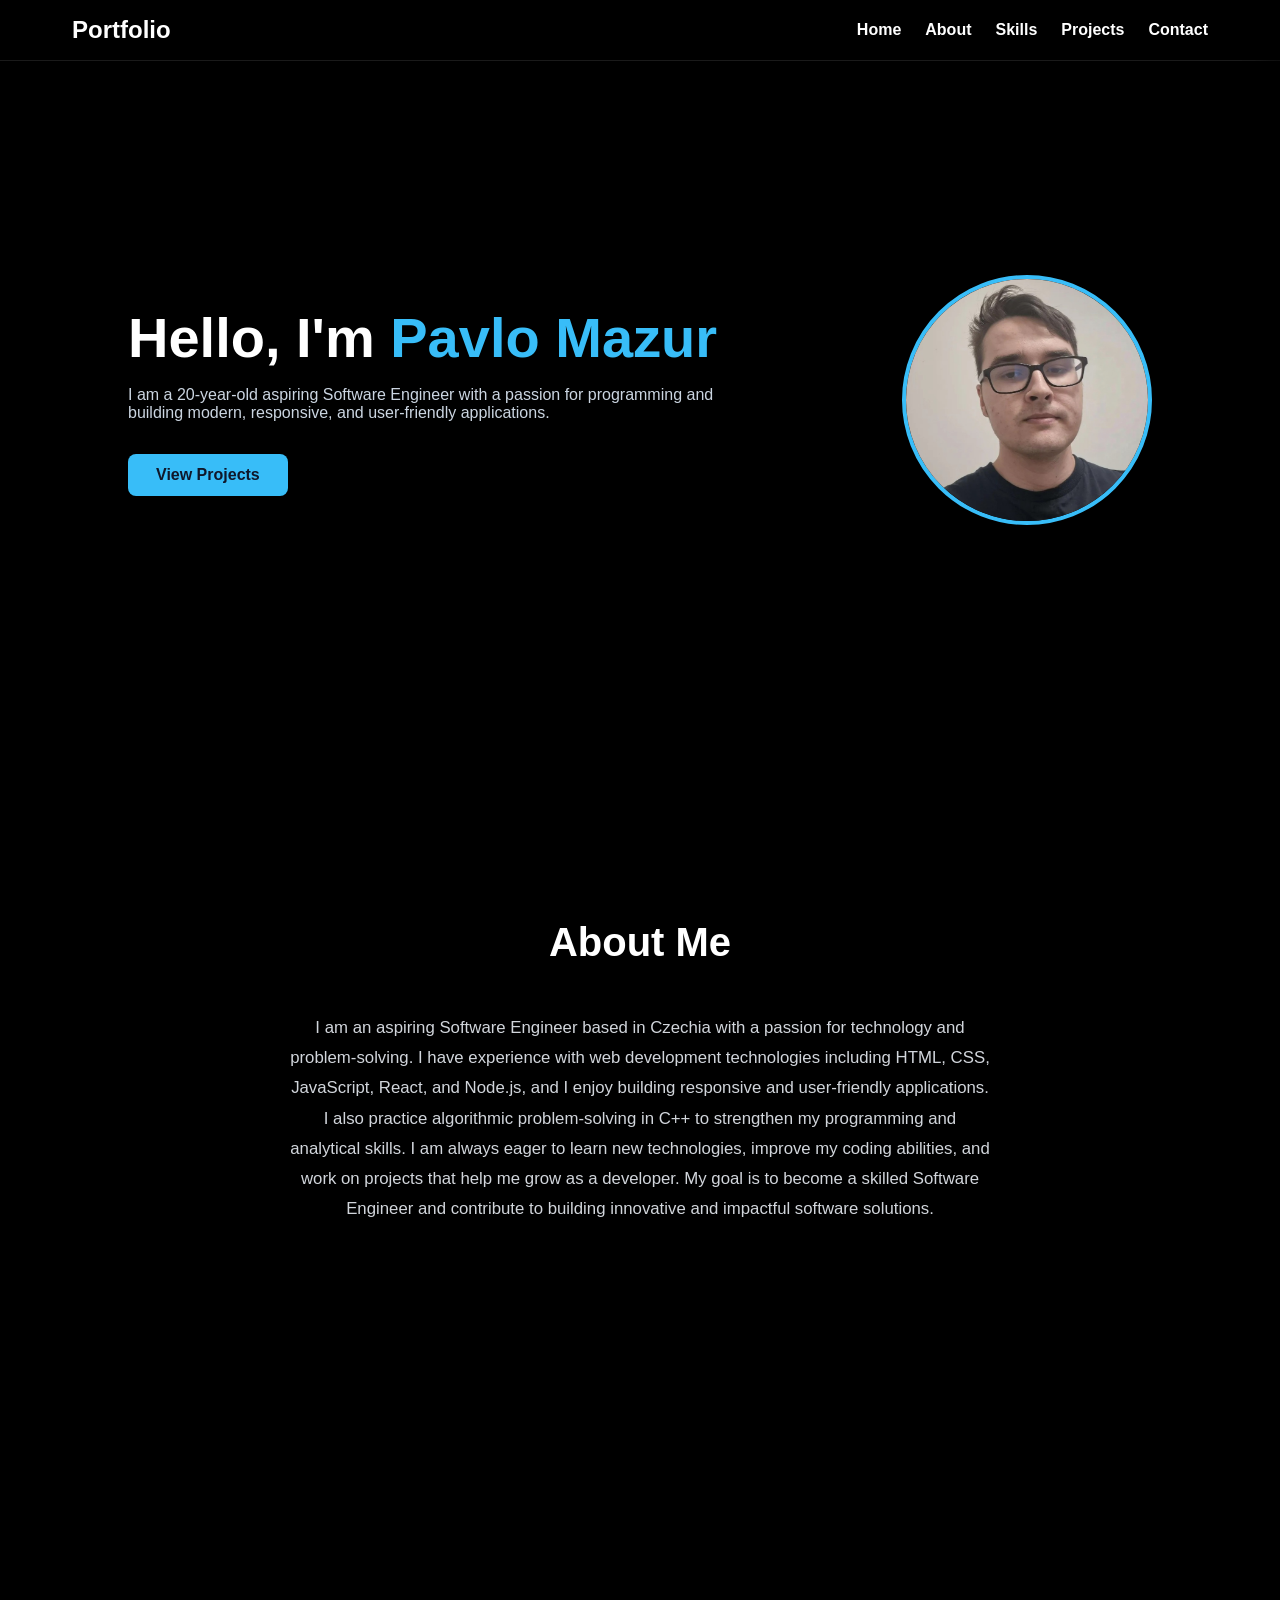
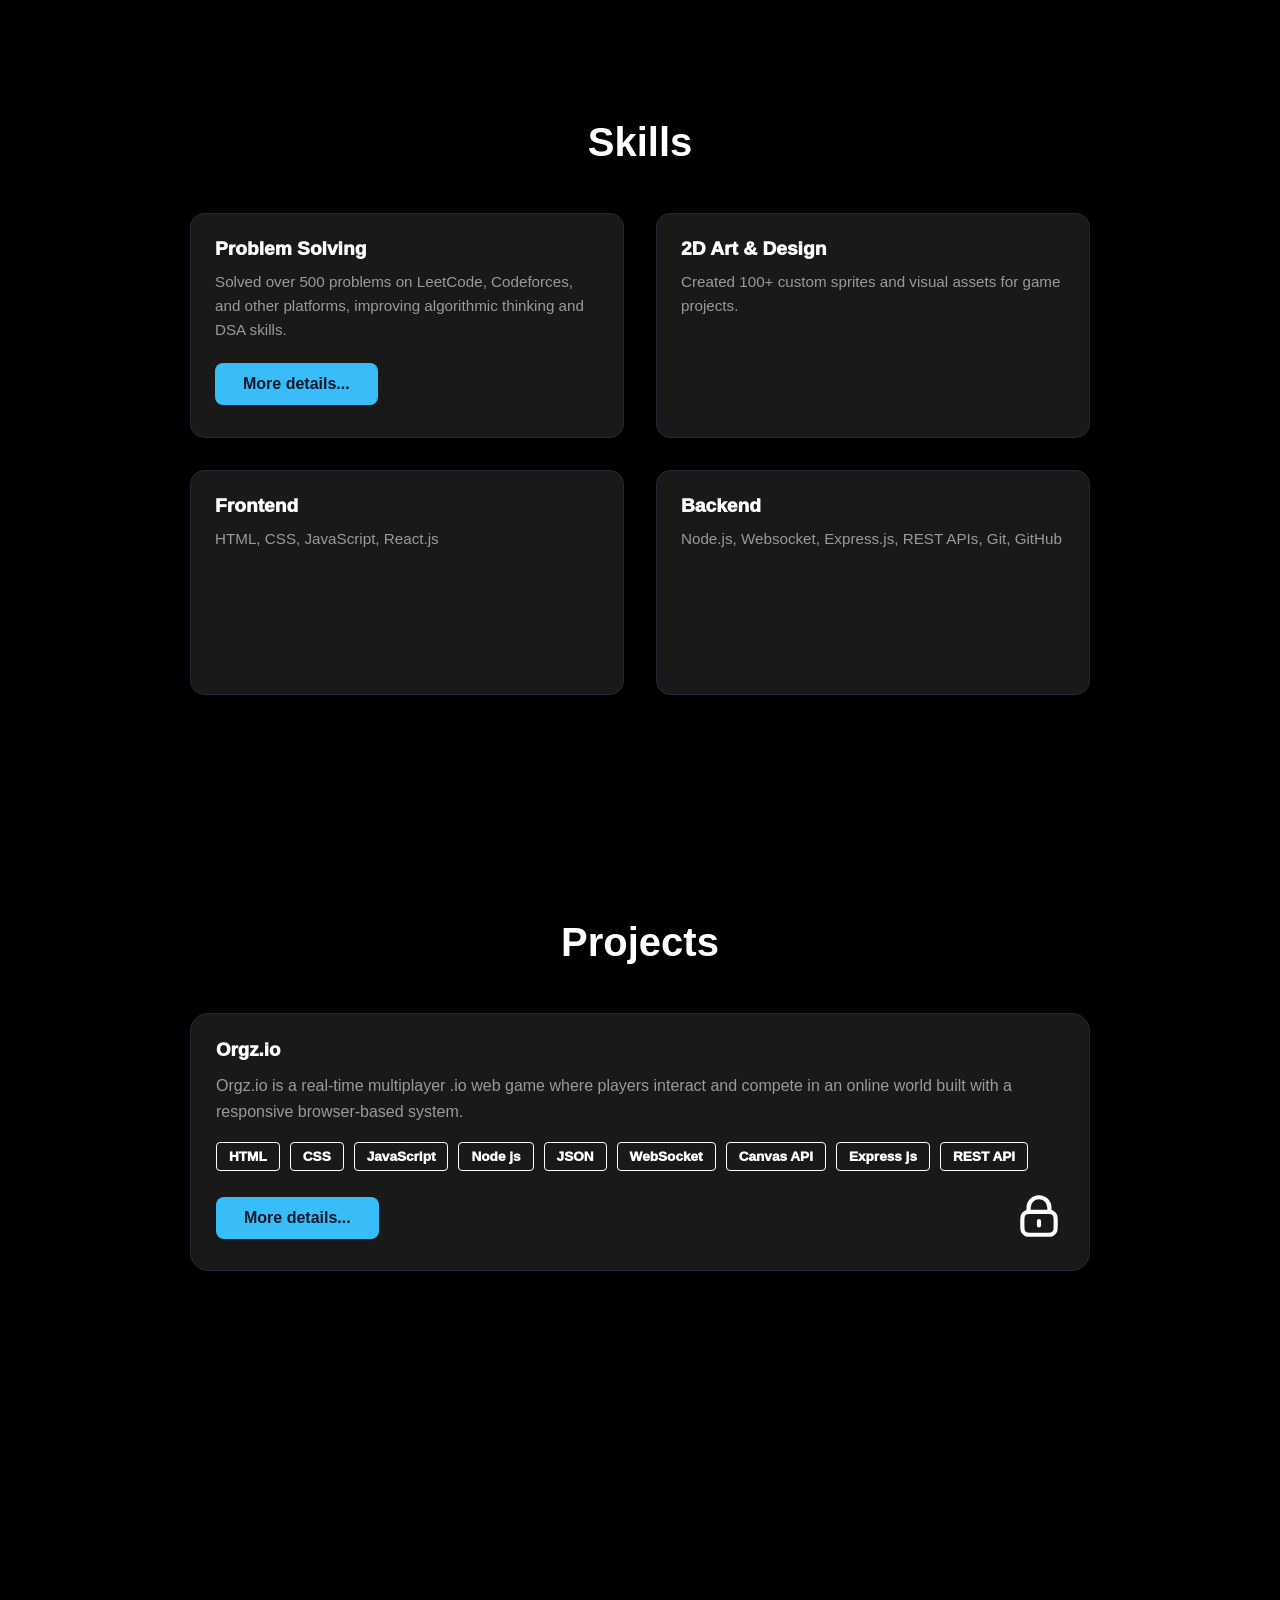
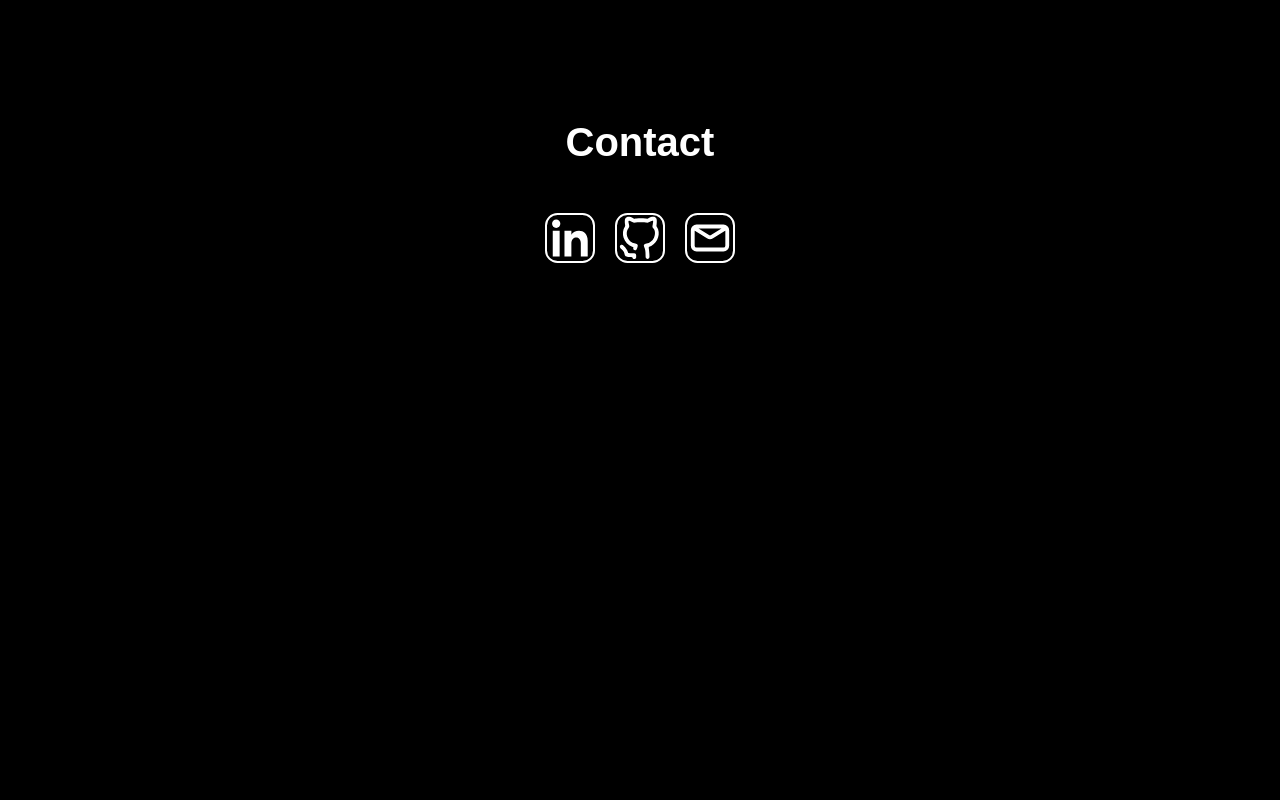
==== commit c396c46b: "update" ====
--- a/index.html
+++ b/index.html
@@ -77,18 +77,24 @@
                 </p>
                 <span class="btn" id="skill-more-details">More details...</span>
             </div>
-                <div class="skill-card">
-                    <h3>Frontend</h3>
-                    <p>
-                    HTML, CSS, JavaScript, React.js
-                    </p>
-                </div>
-                <div class="skill-card">
-                    <h3>Backend</h3>
-                    <p>
-                        Node.js, Websocket, Express.js, REST APIs, Git, GitHub
-                    </p>
-                </div>
+            <div class="skill-card">
+                <h3>2D Art & Design</h3>
+                <p>
+                    Created 100+ custom sprites and visual assets for game projects.
+                </p>
+            </div>
+            <div class="skill-card">
+                <h3>Frontend</h3>
+                <p>
+                HTML, CSS, JavaScript, React.js
+                </p>
+            </div>
+            <div class="skill-card">
+                <h3>Backend</h3>
+                <p>
+                    Node.js, Websocket, Express.js, REST APIs, Git, GitHub
+                </p>
+            </div>
 
 
 
--- a/portfolio.css
+++ b/portfolio.css
@@ -142,14 +142,12 @@
 
 .hero-image {
     display: flex;
+    justify-content: center;
+}
+
+.hero-image img {
     width: 250px;
     height: 250px;
-    justify-content: center;
-}
-
-.hero-image img {
-    width: 100%;
-    height: 100%;
     object-fit: cover;
     border-radius: 50%;
     border: 4px solid #38bdf8;
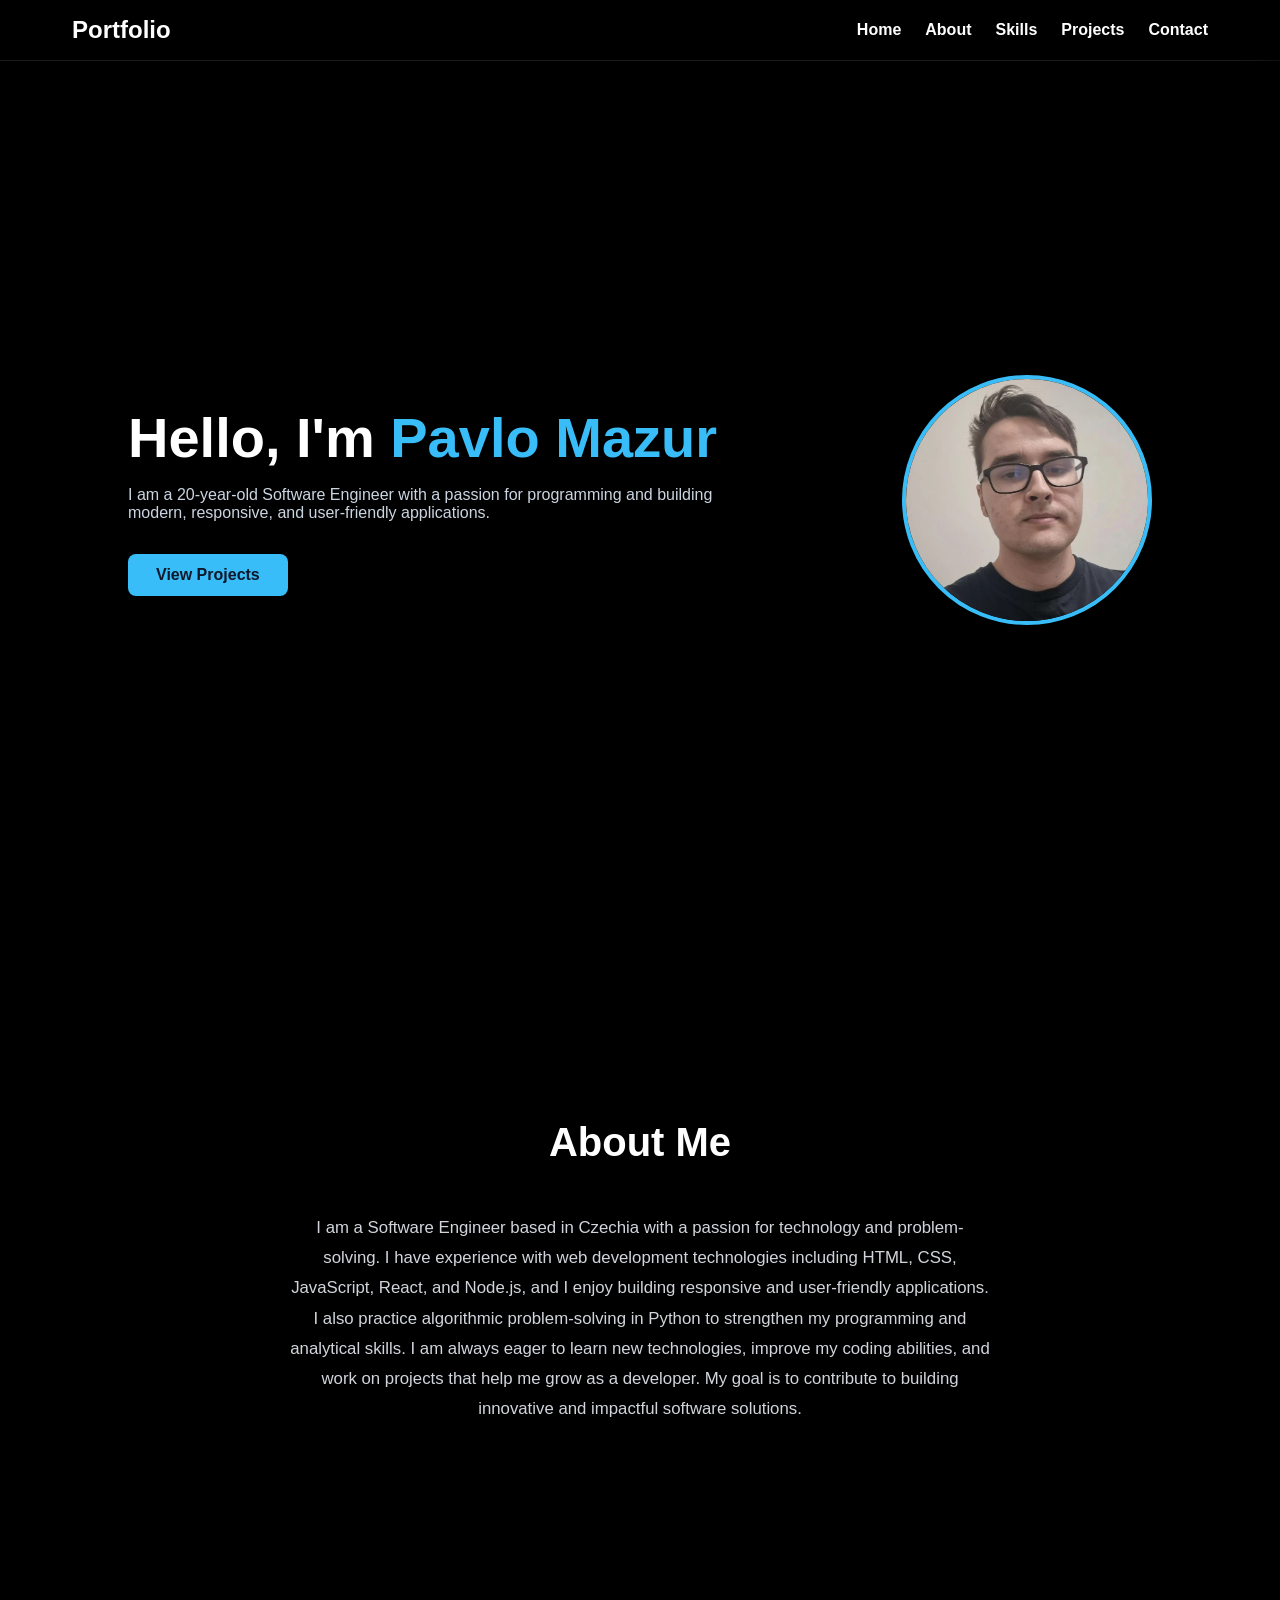
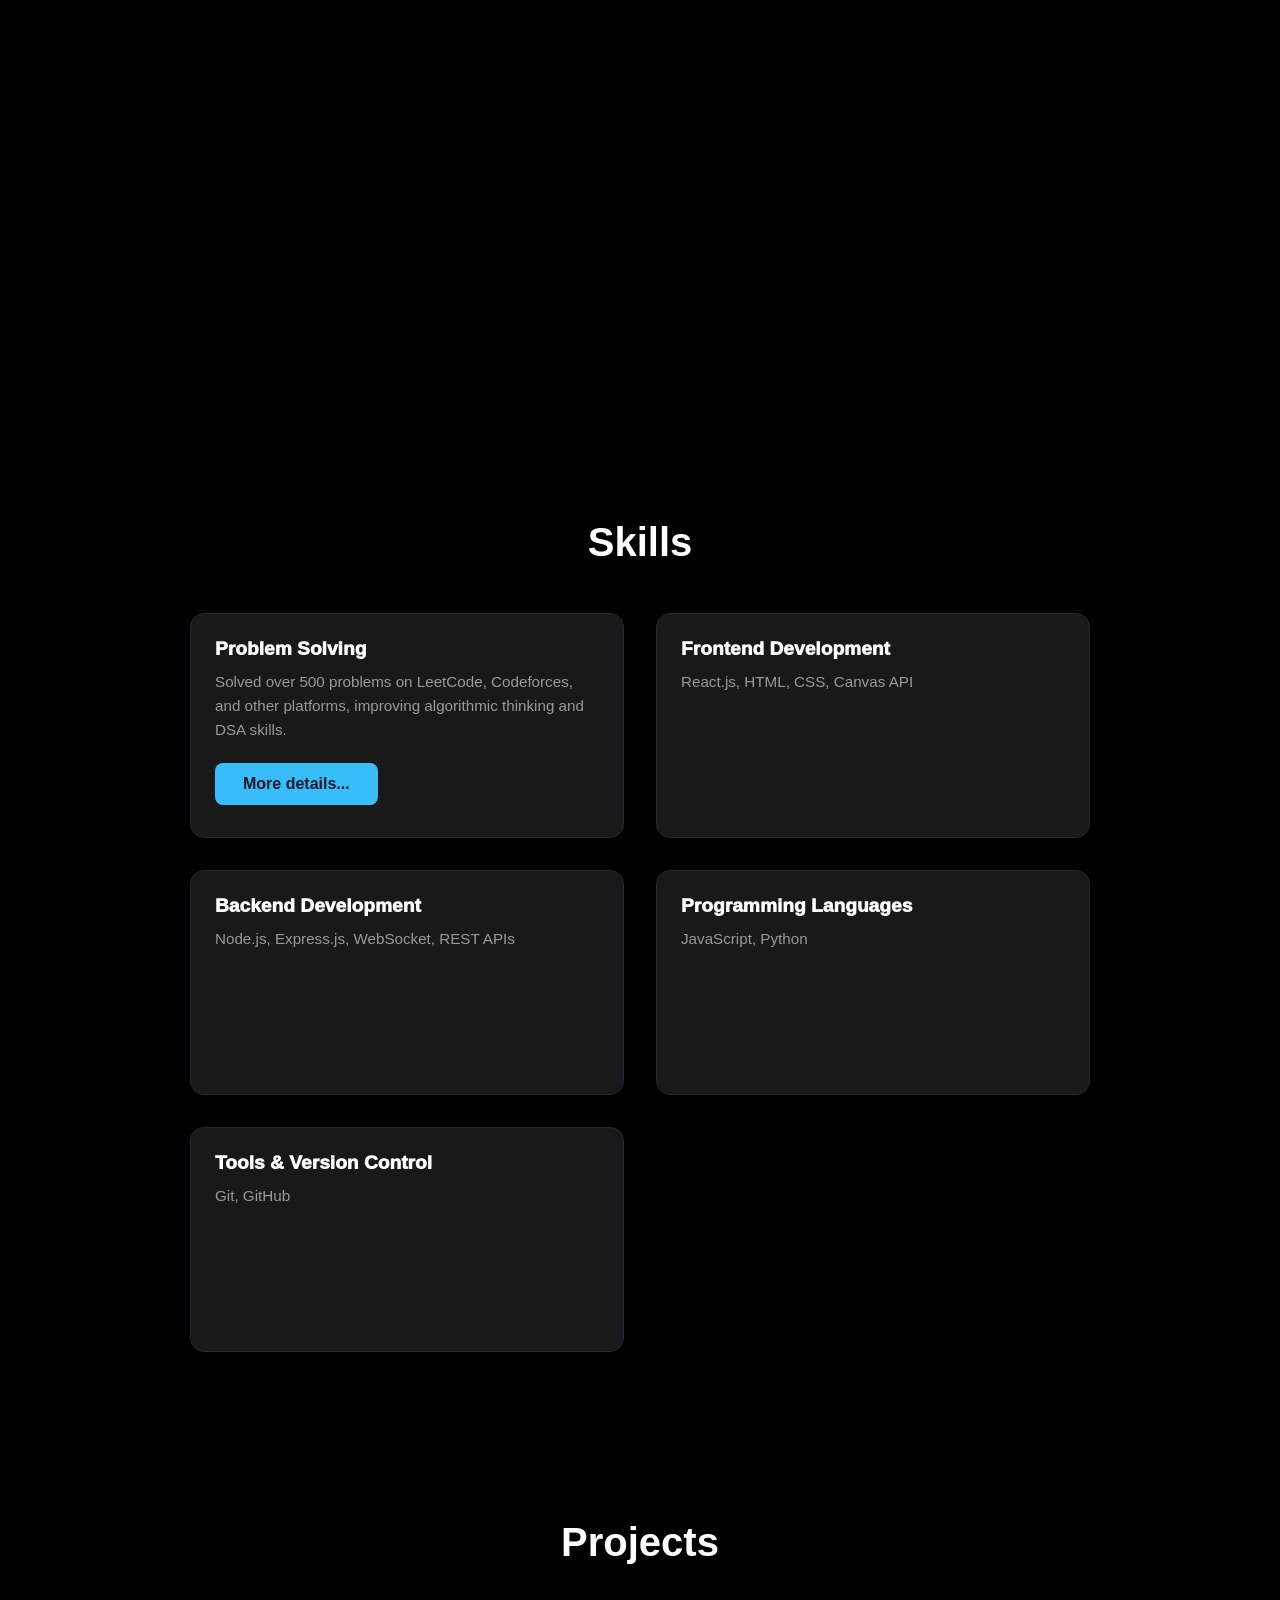
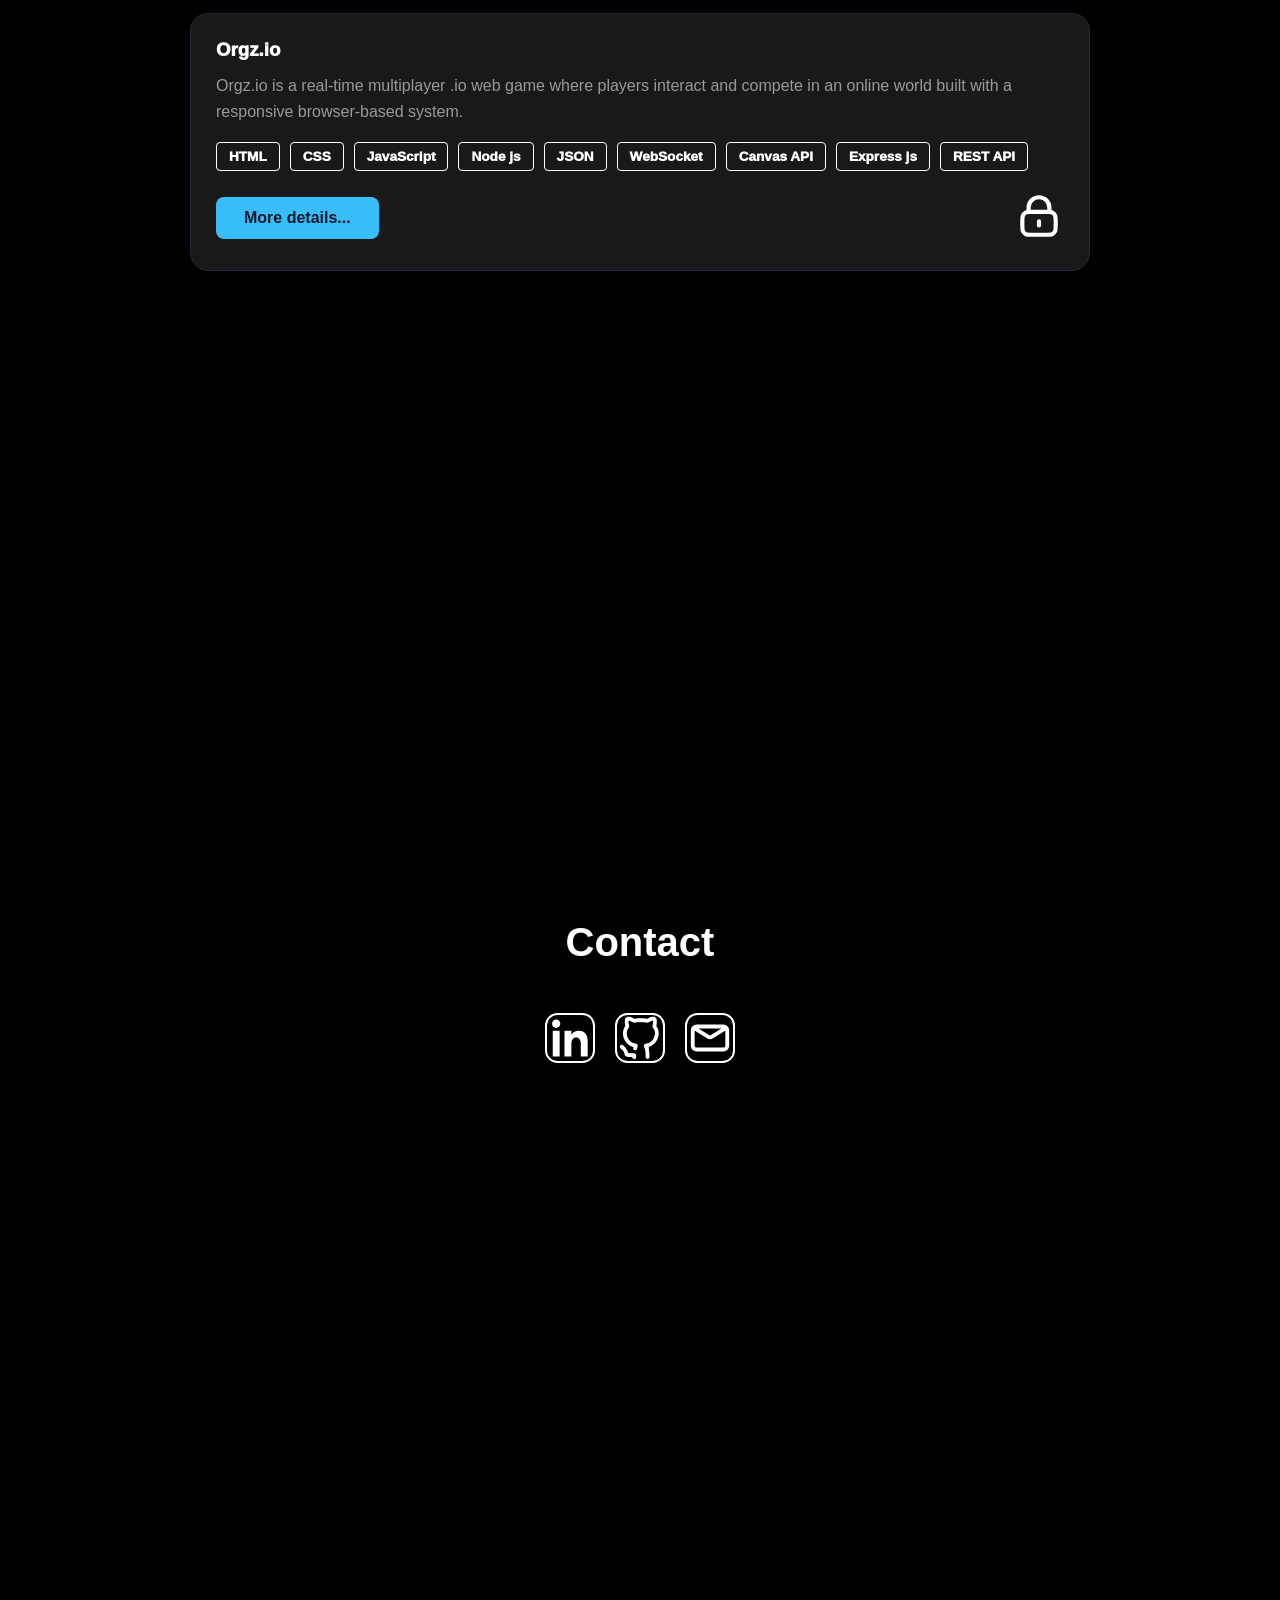
==== commit ef888fde: "modified" ====
--- a/index.html
+++ b/index.html
@@ -28,8 +28,7 @@
         <div class="hero-text">
         <h1>Hello, I'm <span>Pavlo Mazur</span></h1>
         <p>
-        I am a 20-year-old aspiring Software Engineer with a passion for programming and building modern, responsive, and user-friendly applications.
-        </p>
+        I am a 20-year-old Software Engineer with a passion for programming and building modern, responsive, and user-friendly applications.        </p>
         <a href="#projects" class="btn">View Projects</a>
         </div>
 
@@ -46,11 +45,7 @@
 
     <div class="about-text">
     <p>
-    I am an aspiring Software Engineer based in Czechia with a passion for technology and problem-solving. I have experience with web development technologies including HTML, CSS, JavaScript, React, and Node.js, and I enjoy building responsive and user-friendly applications.
-
-    I also practice algorithmic problem-solving in C++ to strengthen my programming and analytical skills. I am always eager to learn new technologies, improve my coding abilities, and work on projects that help me grow as a developer.
-
-    My goal is to become a skilled Software Engineer and contribute to building innovative and impactful software solutions.
+    I am a Software Engineer based in Czechia with a passion for technology and problem-solving. I have experience with web development technologies including HTML, CSS, JavaScript, React, and Node.js, and I enjoy building responsive and user-friendly applications. I also practice algorithmic problem-solving in Python to strengthen my programming and analytical skills. I am always eager to learn new technologies, improve my coding abilities, and work on projects that help me grow as a developer. My goal is to contribute to building innovative and impactful software solutions.
     </p>
     </div>
   </section>
@@ -78,21 +73,29 @@
                 <span class="btn" id="skill-more-details">More details...</span>
             </div>
             <div class="skill-card">
-                <h3>2D Art & Design</h3>
+                <h3>Frontend Development</h3>
                 <p>
-                    Created 100+ custom sprites and visual assets for game projects.
+                    React.js, HTML, CSS, Canvas API
                 </p>
             </div>
             <div class="skill-card">
-                <h3>Frontend</h3>
+                <h3>Backend Development</h3>
                 <p>
-                HTML, CSS, JavaScript, React.js
+                    Node.js, Express.js, WebSocket, REST APIs
                 </p>
             </div>
+
             <div class="skill-card">
-                <h3>Backend</h3>
+                <h3>Programming Languages</h3>
                 <p>
-                    Node.js, Websocket, Express.js, REST APIs, Git, GitHub
+                    JavaScript, Python
+                </p>
+            </div>
+
+            <div class="skill-card">
+                <h3>Tools & Version Control</h3>
+                <p>
+                    Git, GitHub
                 </p>
             </div>
 
--- a/portfolio.css
+++ b/portfolio.css
@@ -32,7 +32,7 @@
 /* SECTION */
 
 section {
-    height: 800px;
+    height: 1000px;
     padding: 120px 10%;
 }
 
